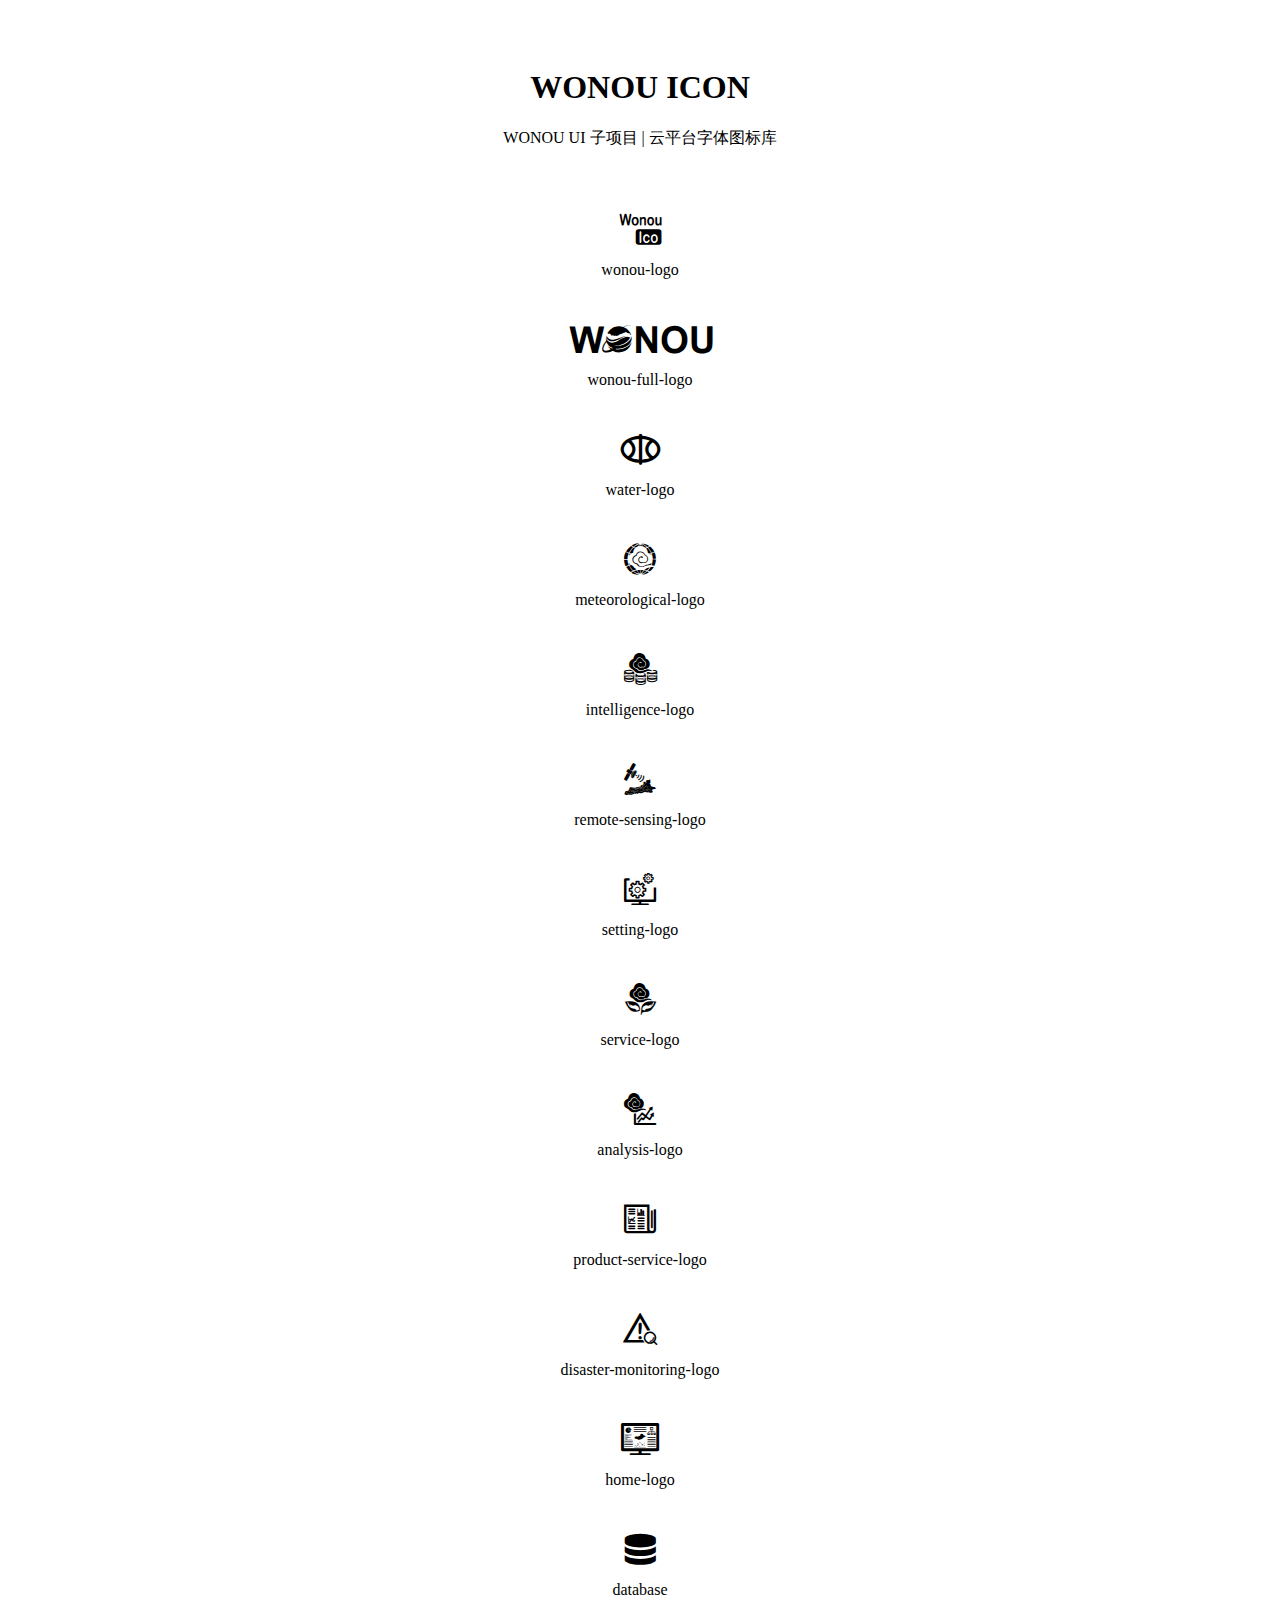
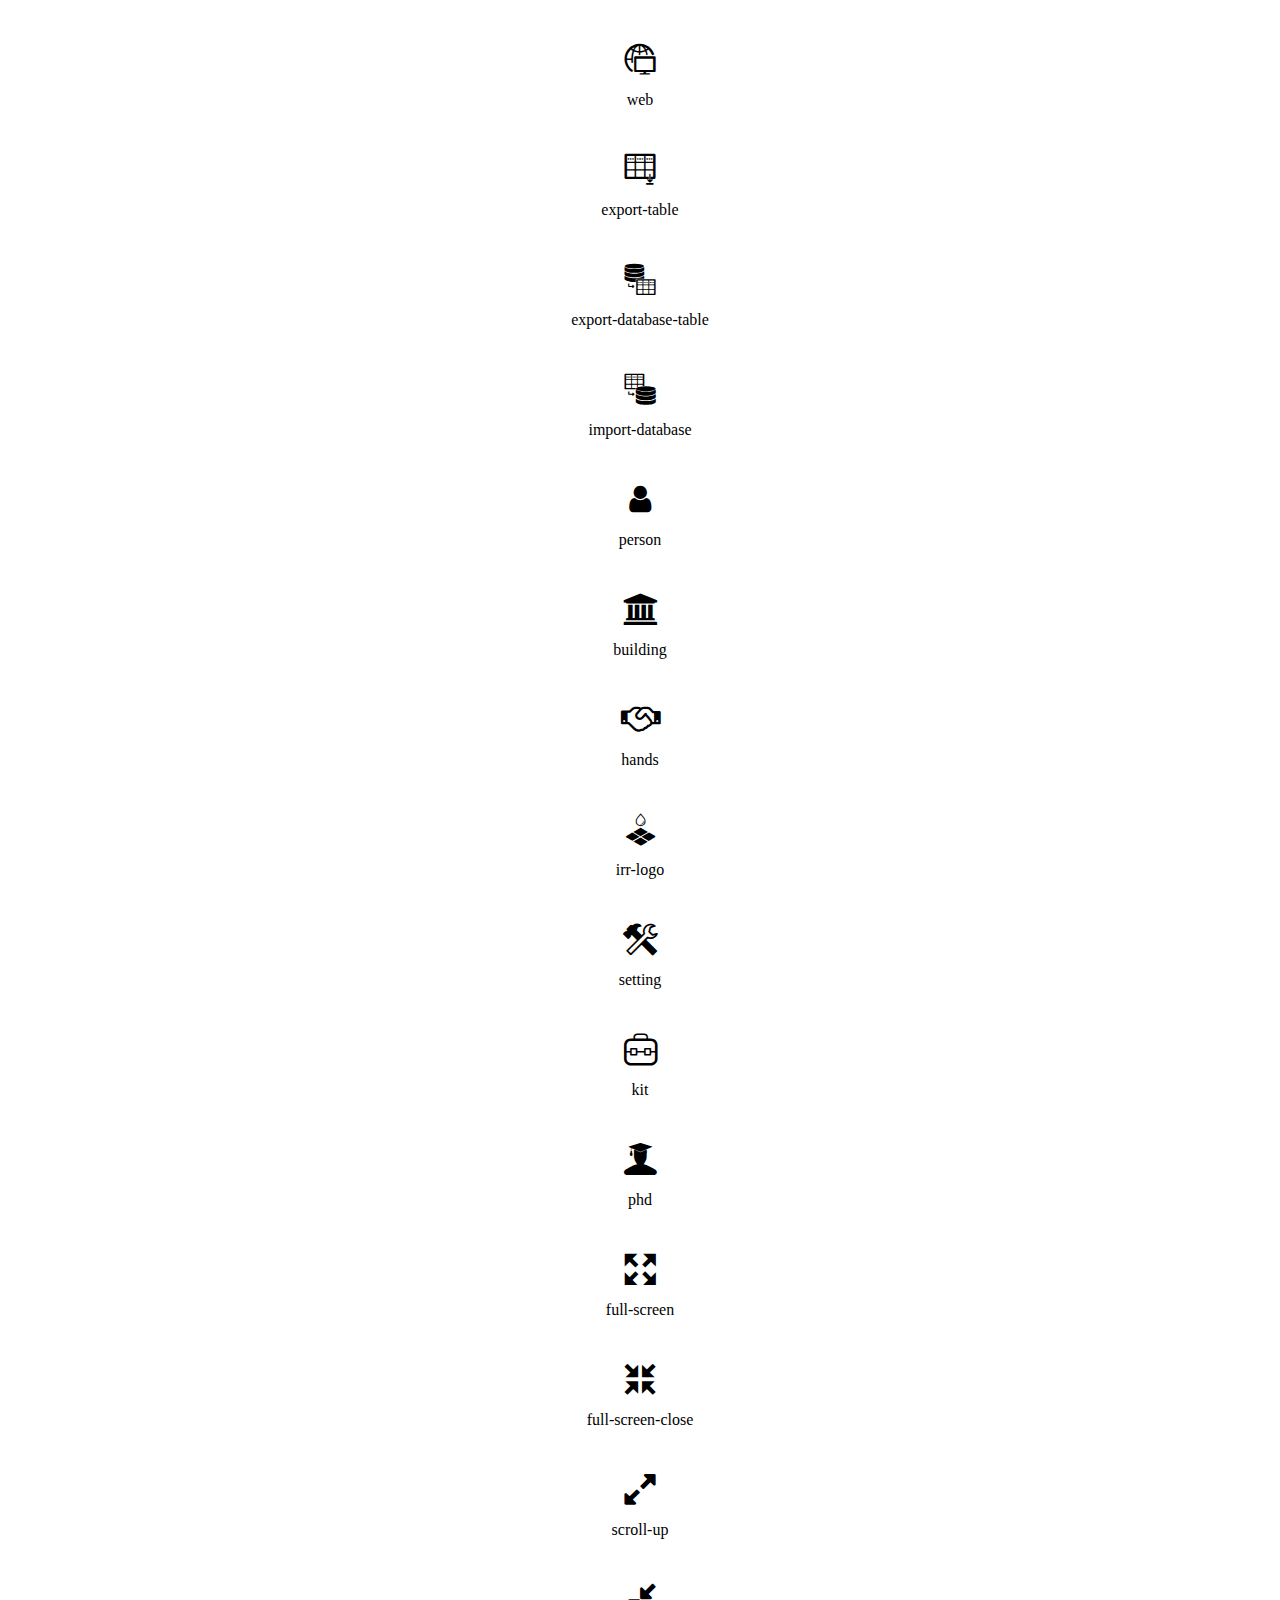
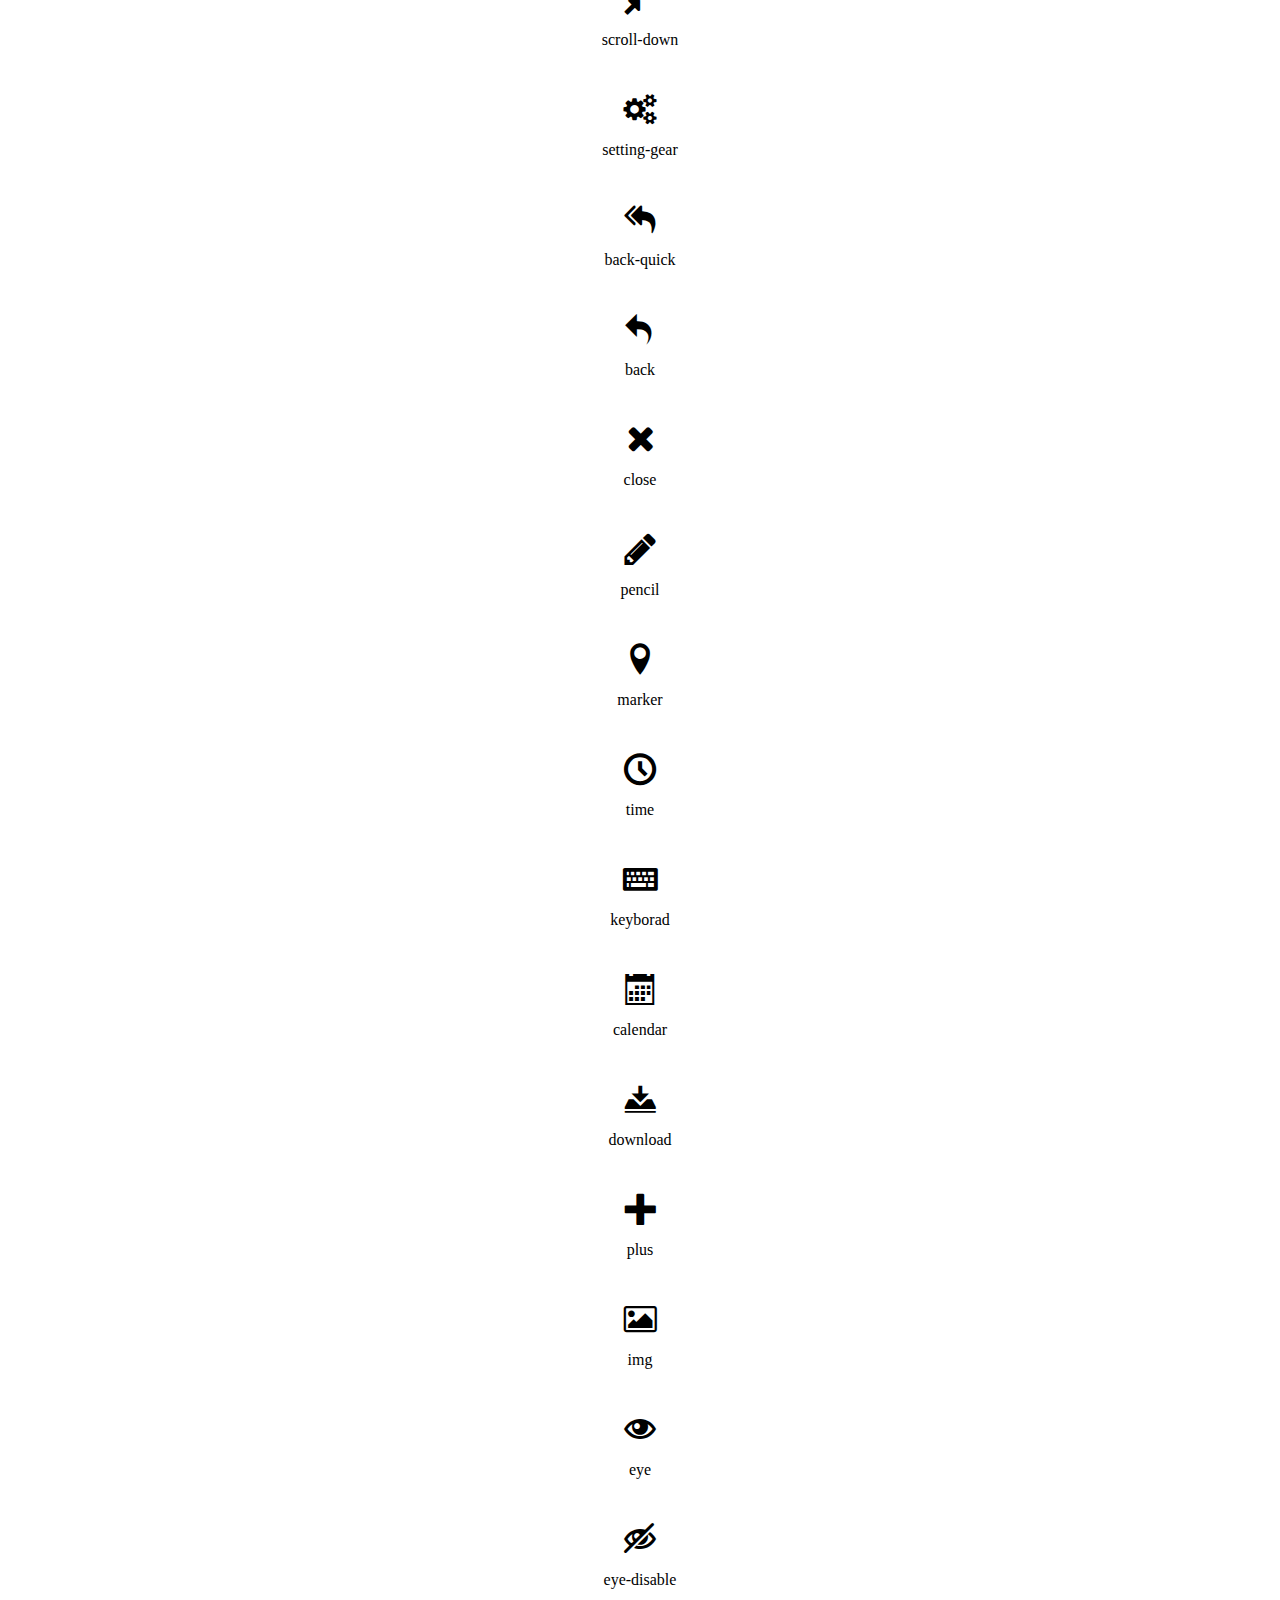
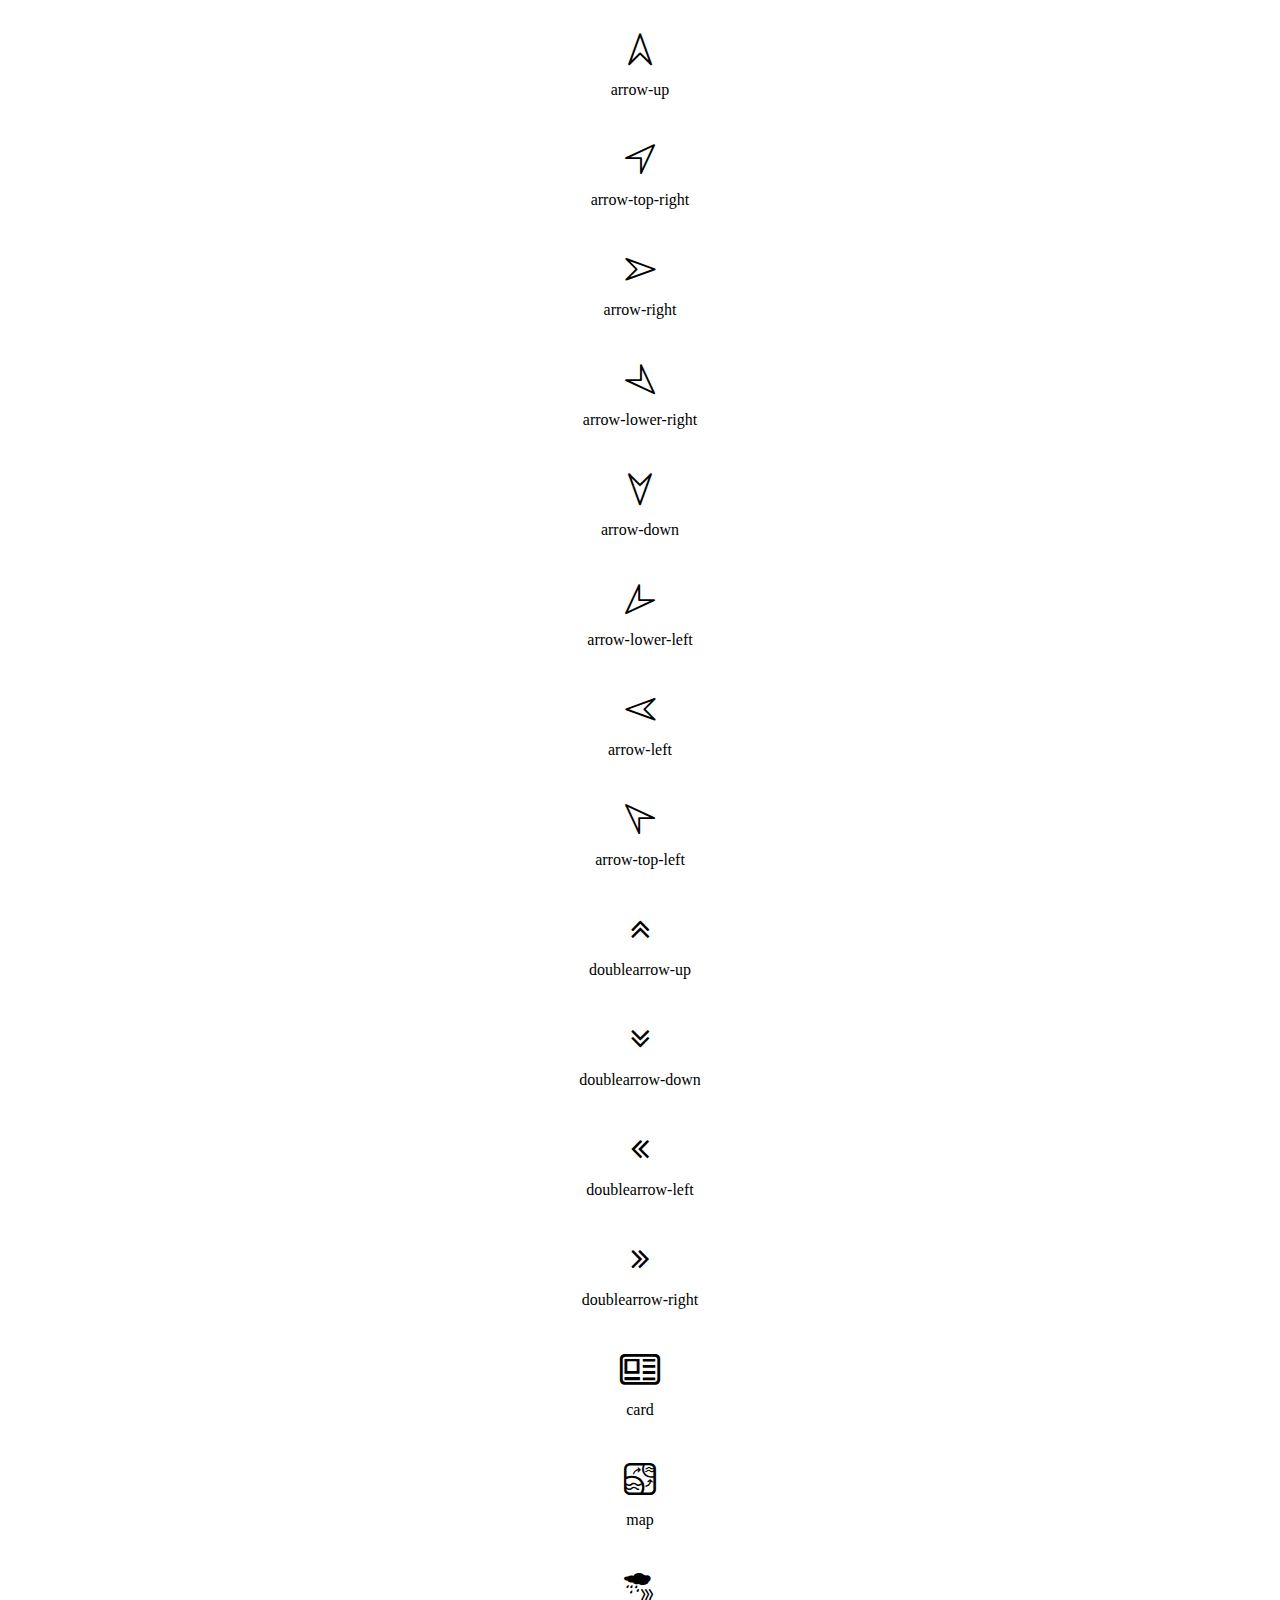
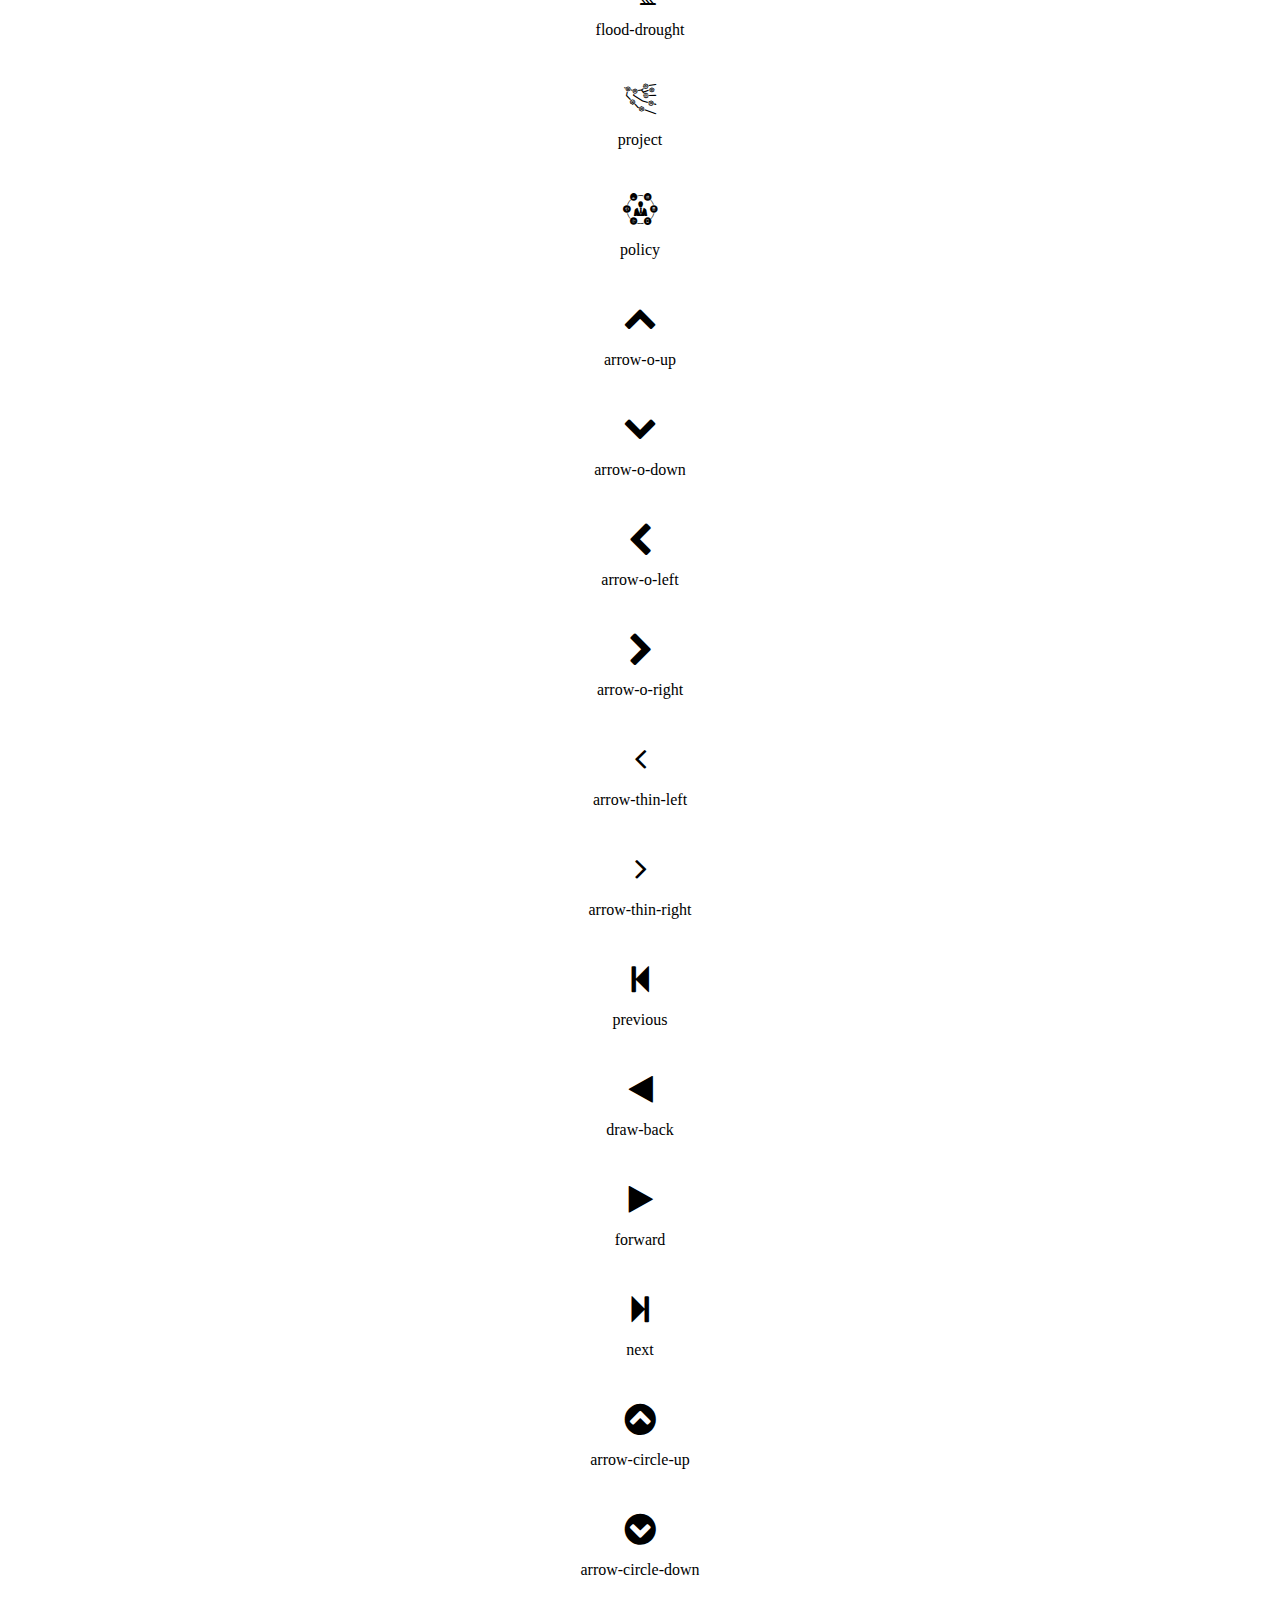
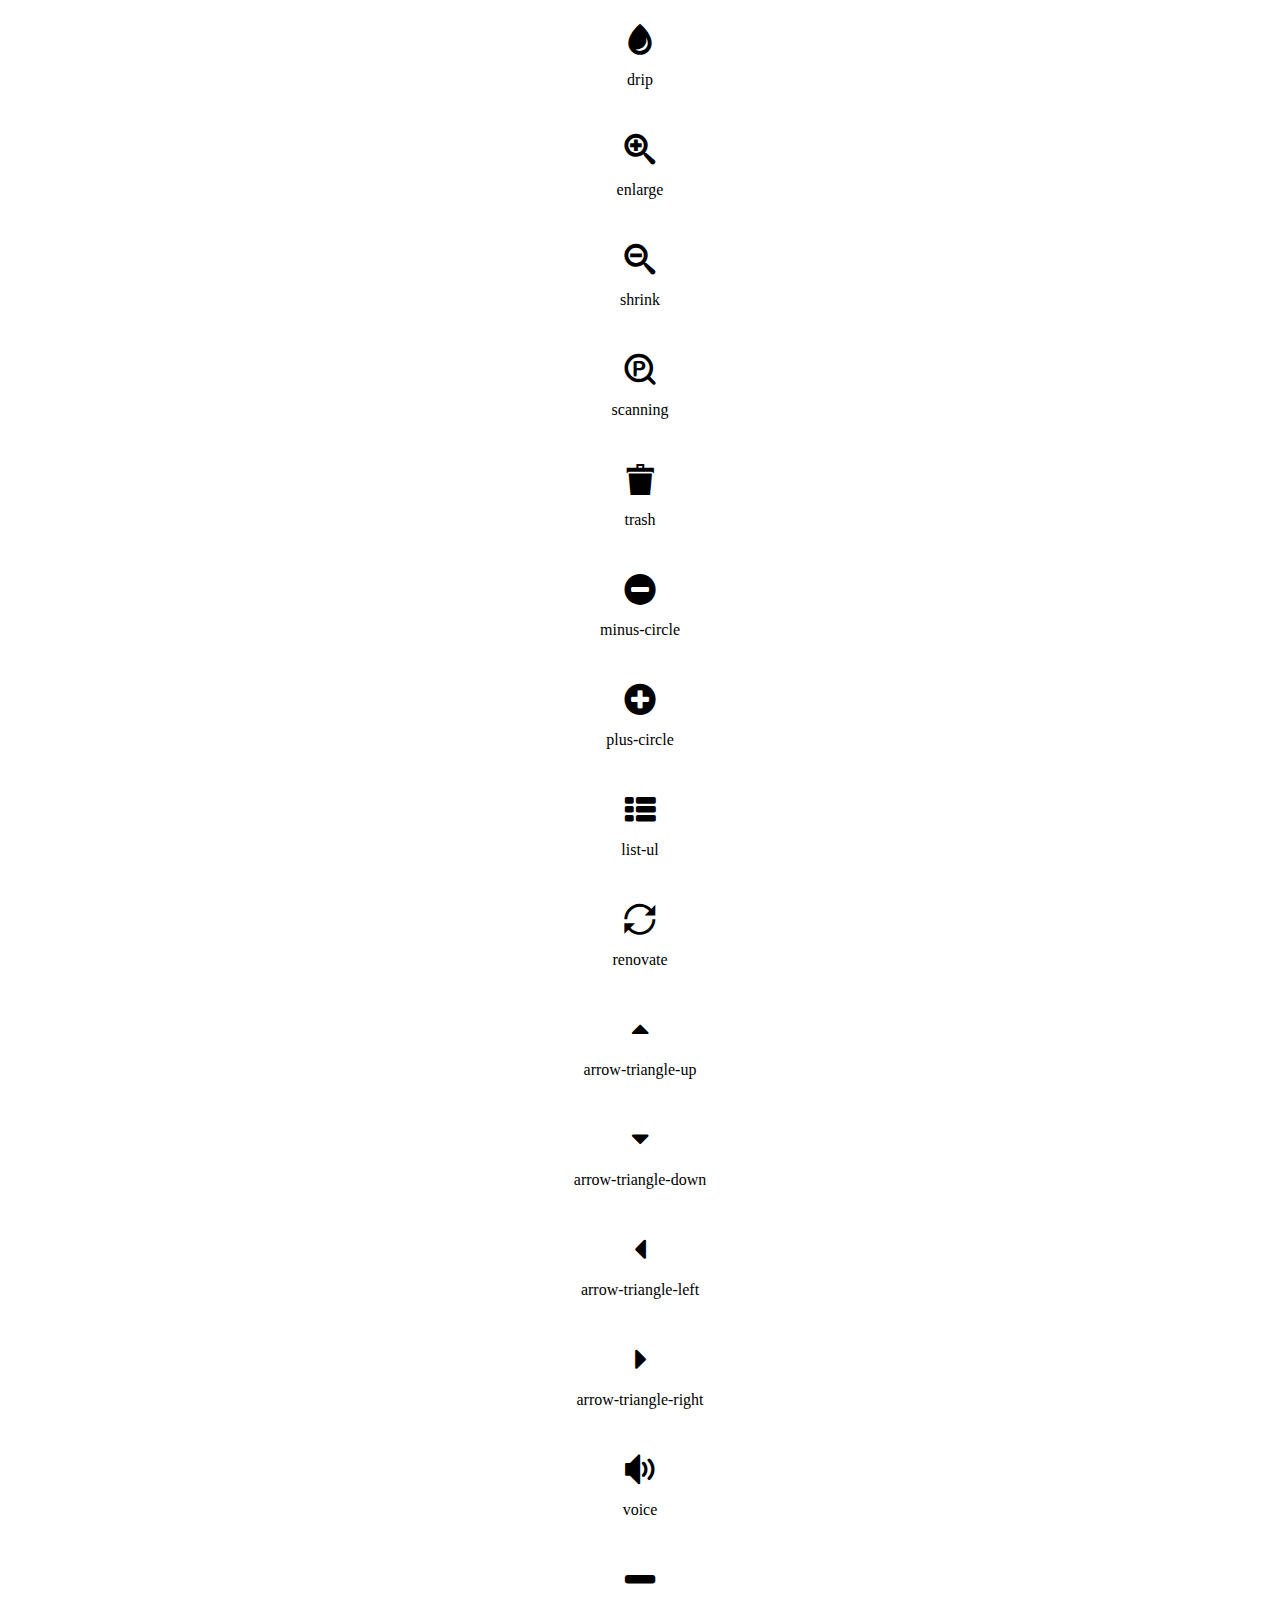
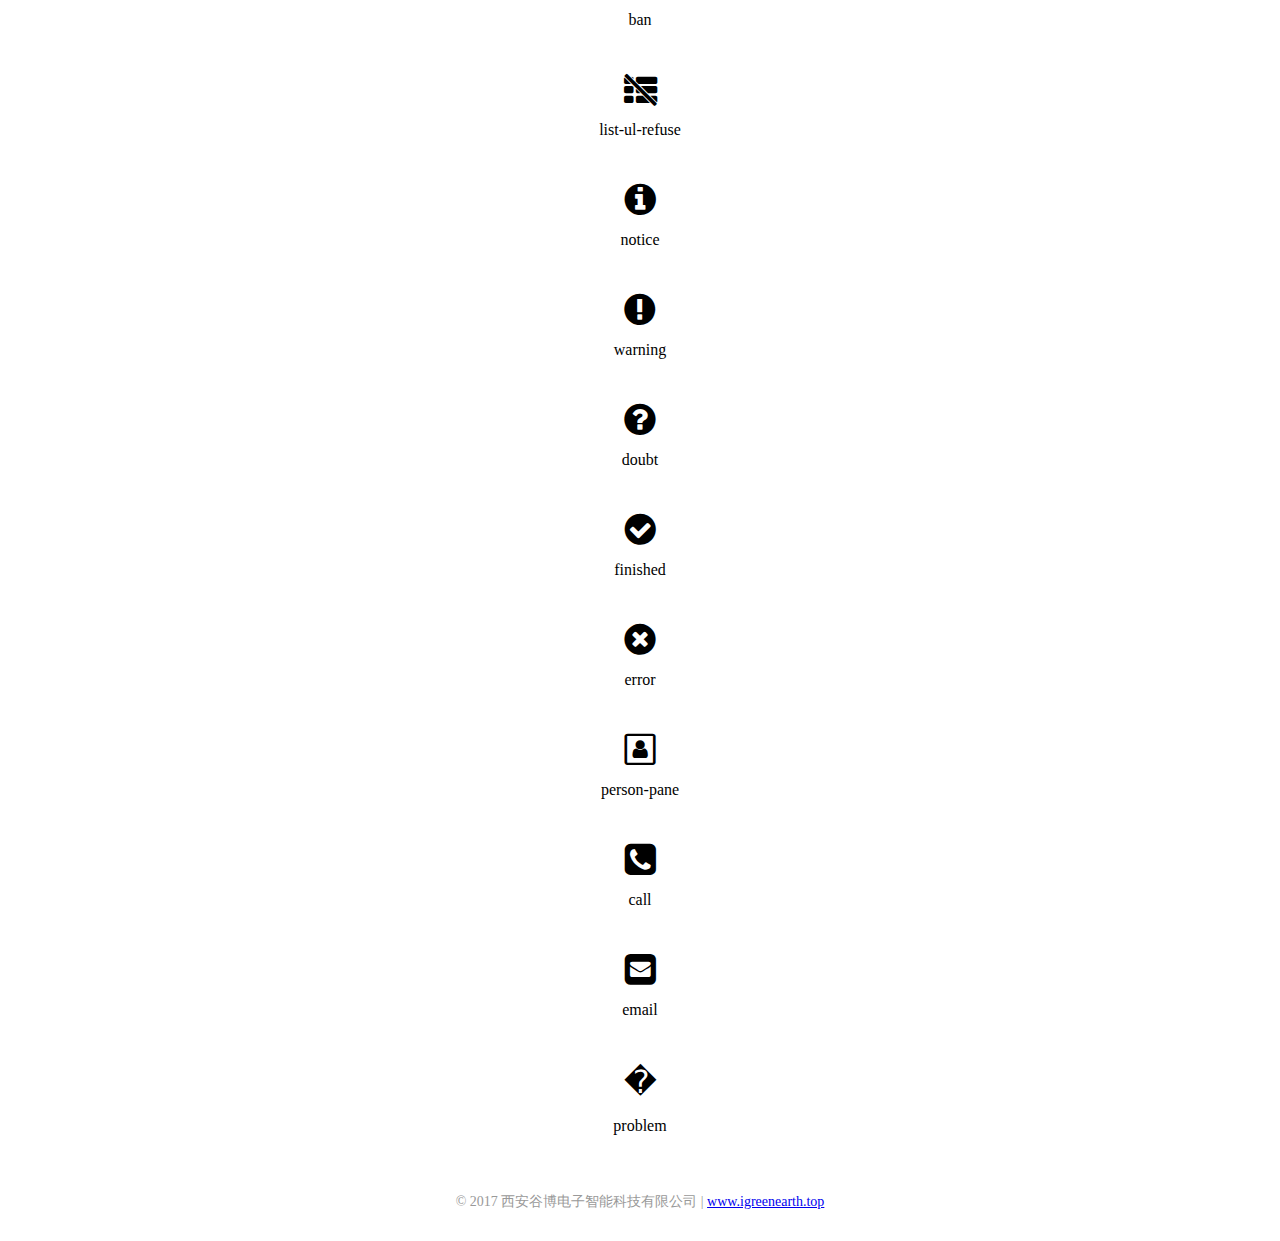
==== lib/wonou-icon/index.html @ 5cc4df47 "更新以奖代补位置，增加WONOU-ICON库" ====
<!DOCTYPE html><html><head><meta charset=utf-8><title>WONOU-ICON</title><link rel=stylesheet href=http://www.igreenearth.top/lib/wonouui/lasted/css/wonouui.css><style>.icon-container {
      text-align: center;
      padding-top: 1rem;
      padding-bottom: 0.75rem;
    }

    .icon-container:hover {
      color: white;
      background-color: #05a3e6;
    }

    .icon {
      font-size: 32px;
    }</style><link href=wonou-icon.css rel=stylesheet></head><body><div class=container><div class=card style="margin-top: 2rem"><div class="header bg-primary" style="padding: 1rem; margin-bottom: 1rem"><h1 style="text-align: center" class=bg-primary>WONOU ICON</h1><p style="text-align: center">WONOU UI 子项目 | 云平台字体图标库</p></div><div class=row style="padding: 0 10px"><div class=col-xs-4><div class=icon-container><span class="icon icon-wonou-logo"></span><p>wonou-logo</p></div></div><div class=col-xs-4><div class=icon-container><span class="icon icon-wonou-full-logo"></span><p>wonou-full-logo</p></div></div><div class=col-xs-4><div class=icon-container><span class="icon icon-water-logo"></span><p>water-logo</p></div></div><div class=col-xs-4><div class=icon-container><span class="icon icon-meteorological-logo"></span><p>meteorological-logo</p></div></div><div class=col-xs-4><div class=icon-container><span class="icon icon-intelligence-logo"></span><p>intelligence-logo</p></div></div><div class=col-xs-4><div class=icon-container><span class="icon icon-remote-sensing-logo"></span><p>remote-sensing-logo</p></div></div><div class=col-xs-4><div class=icon-container><span class="icon icon-setting-logo"></span><p>setting-logo</p></div></div><div class=col-xs-4><div class=icon-container><span class="icon icon-service-logo"></span><p>service-logo</p></div></div><div class=col-xs-4><div class=icon-container><span class="icon icon-analysis-logo"></span><p>analysis-logo</p></div></div><div class=col-xs-4><div class=icon-container><span class="icon icon-product-service-logo"></span><p>product-service-logo</p></div></div><div class=col-xs-4><div class=icon-container><span class="icon icon-disaster-monitoring-logo"></span><p>disaster-monitoring-logo</p></div></div><div class=col-xs-4><div class=icon-container><span class="icon icon-home-logo"></span><p>home-logo</p></div></div><div class=col-xs-4><div class=icon-container><span class="icon icon-database"></span><p>database</p></div></div><div class=col-xs-4><div class=icon-container><span class="icon icon-web"></span><p>web</p></div></div><div class=col-xs-4><div class=icon-container><span class="icon icon-export-table"></span><p>export-table</p></div></div><div class=col-xs-4><div class=icon-container><span class="icon icon-export-database-table"></span><p>export-database-table</p></div></div><div class=col-xs-4><div class=icon-container><span class="icon icon-import-database"></span><p>import-database</p></div></div><div class=col-xs-4><div class=icon-container><span class="icon icon-person"></span><p>person</p></div></div><div class=col-xs-4><div class=icon-container><span class="icon icon-building"></span><p>building</p></div></div><div class=col-xs-4><div class=icon-container><span class="icon icon-hands"></span><p>hands</p></div></div><div class=col-xs-4><div class=icon-container><span class="icon icon-irr-logo"></span><p>irr-logo</p></div></div><div class=col-xs-4><div class=icon-container><span class="icon icon-setting"></span><p>setting</p></div></div><div class=col-xs-4><div class=icon-container><span class="icon icon-kit"></span><p>kit</p></div></div><div class=col-xs-4><div class=icon-container><span class="icon icon-phd"></span><p>phd</p></div></div><div class=col-xs-4><div class=icon-container><span class="icon icon-full-screen"></span><p>full-screen</p></div></div><div class=col-xs-4><div class=icon-container><span class="icon icon-full-screen-close"></span><p>full-screen-close</p></div></div><div class=col-xs-4><div class=icon-container><span class="icon icon-scroll-up"></span><p>scroll-up</p></div></div><div class=col-xs-4><div class=icon-container><span class="icon icon-scroll-down"></span><p>scroll-down</p></div></div><div class=col-xs-4><div class=icon-container><span class="icon icon-setting-gear"></span><p>setting-gear</p></div></div><div class=col-xs-4><div class=icon-container><span class="icon icon-back-quick"></span><p>back-quick</p></div></div><div class=col-xs-4><div class=icon-container><span class="icon icon-back"></span><p>back</p></div></div><div class=col-xs-4><div class=icon-container><span class="icon icon-close"></span><p>close</p></div></div><div class=col-xs-4><div class=icon-container><span class="icon icon-pencil"></span><p>pencil</p></div></div><div class=col-xs-4><div class=icon-container><span class="icon icon-marker"></span><p>marker</p></div></div><div class=col-xs-4><div class=icon-container><span class="icon icon-time"></span><p>time</p></div></div><div class=col-xs-4><div class=icon-container><span class="icon icon-keyborad"></span><p>keyborad</p></div></div><div class=col-xs-4><div class=icon-container><span class="icon icon-calendar"></span><p>calendar</p></div></div><div class=col-xs-4><div class=icon-container><span class="icon icon-download"></span><p>download</p></div></div><div class=col-xs-4><div class=icon-container><span class="icon icon-plus"></span><p>plus</p></div></div><div class=col-xs-4><div class=icon-container><span class="icon icon-img"></span><p>img</p></div></div><div class=col-xs-4><div class=icon-container><span class="icon icon-eye"></span><p>eye</p></div></div><div class=col-xs-4><div class=icon-container><span class="icon icon-eye-disable"></span><p>eye-disable</p></div></div><div class=col-xs-4><div class=icon-container><span class="icon icon-arrow-up"></span><p>arrow-up</p></div></div><div class=col-xs-4><div class=icon-container><span class="icon icon-arrow-top-right"></span><p>arrow-top-right</p></div></div><div class=col-xs-4><div class=icon-container><span class="icon icon-arrow-right"></span><p>arrow-right</p></div></div><div class=col-xs-4><div class=icon-container><span class="icon icon-arrow-lower-right"></span><p>arrow-lower-right</p></div></div><div class=col-xs-4><div class=icon-container><span class="icon icon-arrow-down"></span><p>arrow-down</p></div></div><div class=col-xs-4><div class=icon-container><span class="icon icon-arrow-lower-left"></span><p>arrow-lower-left</p></div></div><div class=col-xs-4><div class=icon-container><span class="icon icon-arrow-left"></span><p>arrow-left</p></div></div><div class=col-xs-4><div class=icon-container><span class="icon icon-arrow-top-left"></span><p>arrow-top-left</p></div></div><div class=col-xs-4><div class=icon-container><span class="icon icon-doublearrow-up"></span><p>doublearrow-up</p></div></div><div class=col-xs-4><div class=icon-container><span class="icon icon-doublearrow-down"></span><p>doublearrow-down</p></div></div><div class=col-xs-4><div class=icon-container><span class="icon icon-doublearrow-left"></span><p>doublearrow-left</p></div></div><div class=col-xs-4><div class=icon-container><span class="icon icon-doublearrow-right"></span><p>doublearrow-right</p></div></div><div class=col-xs-4><div class=icon-container><span class="icon icon-card"></span><p>card</p></div></div><div class=col-xs-4><div class=icon-container><span class="icon icon-map"></span><p>map</p></div></div><div class=col-xs-4><div class=icon-container><span class="icon icon-flood-drought"></span><p>flood-drought</p></div></div><div class=col-xs-4><div class=icon-container><span class="icon icon-project"></span><p>project</p></div></div><div class=col-xs-4><div class=icon-container><span class="icon icon-policy"></span><p>policy</p></div></div><div class=col-xs-4><div class=icon-container><span class="icon icon-arrow-o-up"></span><p>arrow-o-up</p></div></div><div class=col-xs-4><div class=icon-container><span class="icon icon-arrow-o-down"></span><p>arrow-o-down</p></div></div><div class=col-xs-4><div class=icon-container><span class="icon icon-arrow-o-left"></span><p>arrow-o-left</p></div></div><div class=col-xs-4><div class=icon-container><span class="icon icon-arrow-o-right"></span><p>arrow-o-right</p></div></div><div class=col-xs-4><div class=icon-container><span class="icon icon-arrow-thin-left"></span><p>arrow-thin-left</p></div></div><div class=col-xs-4><div class=icon-container><span class="icon icon-arrow-thin-right"></span><p>arrow-thin-right</p></div></div><div class=col-xs-4><div class=icon-container><span class="icon icon-previous"></span><p>previous</p></div></div><div class=col-xs-4><div class=icon-container><span class="icon icon-draw-back"></span><p>draw-back</p></div></div><div class=col-xs-4><div class=icon-container><span class="icon icon-forward"></span><p>forward</p></div></div><div class=col-xs-4><div class=icon-container><span class="icon icon-next"></span><p>next</p></div></div><div class=col-xs-4><div class=icon-container><span class="icon icon-arrow-circle-up"></span><p>arrow-circle-up</p></div></div><div class=col-xs-4><div class=icon-container><span class="icon icon-arrow-circle-down"></span><p>arrow-circle-down</p></div></div><div class=col-xs-4><div class=icon-container><span class="icon icon-drip"></span><p>drip</p></div></div><div class=col-xs-4><div class=icon-container><span class="icon icon-enlarge"></span><p>enlarge</p></div></div><div class=col-xs-4><div class=icon-container><span class="icon icon-shrink"></span><p>shrink</p></div></div><div class=col-xs-4><div class=icon-container><span class="icon icon-scanning"></span><p>scanning</p></div></div><div class=col-xs-4><div class=icon-container><span class="icon icon-trash"></span><p>trash</p></div></div><div class=col-xs-4><div class=icon-container><span class="icon icon-minus-circle"></span><p>minus-circle</p></div></div><div class=col-xs-4><div class=icon-container><span class="icon icon-plus-circle"></span><p>plus-circle</p></div></div><div class=col-xs-4><div class=icon-container><span class="icon icon-list-ul"></span><p>list-ul</p></div></div><div class=col-xs-4><div class=icon-container><span class="icon icon-renovate"></span><p>renovate</p></div></div><div class=col-xs-4><div class=icon-container><span class="icon icon-arrow-triangle-up"></span><p>arrow-triangle-up</p></div></div><div class=col-xs-4><div class=icon-container><span class="icon icon-arrow-triangle-down"></span><p>arrow-triangle-down</p></div></div><div class=col-xs-4><div class=icon-container><span class="icon icon-arrow-triangle-left"></span><p>arrow-triangle-left</p></div></div><div class=col-xs-4><div class=icon-container><span class="icon icon-arrow-triangle-right"></span><p>arrow-triangle-right</p></div></div><div class=col-xs-4><div class=icon-container><span class="icon icon-voice"></span><p>voice</p></div></div><div class=col-xs-4><div class=icon-container><span class="icon icon-ban"></span><p>ban</p></div></div><div class=col-xs-4><div class=icon-container><span class="icon icon-list-ul-refuse"></span><p>list-ul-refuse</p></div></div><div class=col-xs-4><div class=icon-container><span class="icon icon-notice"></span><p>notice</p></div></div><div class=col-xs-4><div class=icon-container><span class="icon icon-warning"></span><p>warning</p></div></div><div class=col-xs-4><div class=icon-container><span class="icon icon-doubt"></span><p>doubt</p></div></div><div class=col-xs-4><div class=icon-container><span class="icon icon-finished"></span><p>finished</p></div></div><div class=col-xs-4><div class=icon-container><span class="icon icon-error"></span><p>error</p></div></div><div class=col-xs-4><div class=icon-container><span class="icon icon-person-pane"></span><p>person-pane</p></div></div><div class=col-xs-4><div class=icon-container><span class="icon icon-call"></span><p>call</p></div></div><div class=col-xs-4><div class=icon-container><span class="icon icon-email"></span><p>email</p></div></div><div class=col-xs-4><div class=icon-container><span class="icon icon-problem"></span><p>problem</p></div></div></div><p style="text-align: center; color: #999; font-size: 14px; padding: 1rem">&copy; 2017 西安谷博电子智能科技有限公司 | <a href=http://www.igreenearth.top>www.igreenearth.top</a></p></div></div><script type=text/javascript src=app.js></script></body></html>
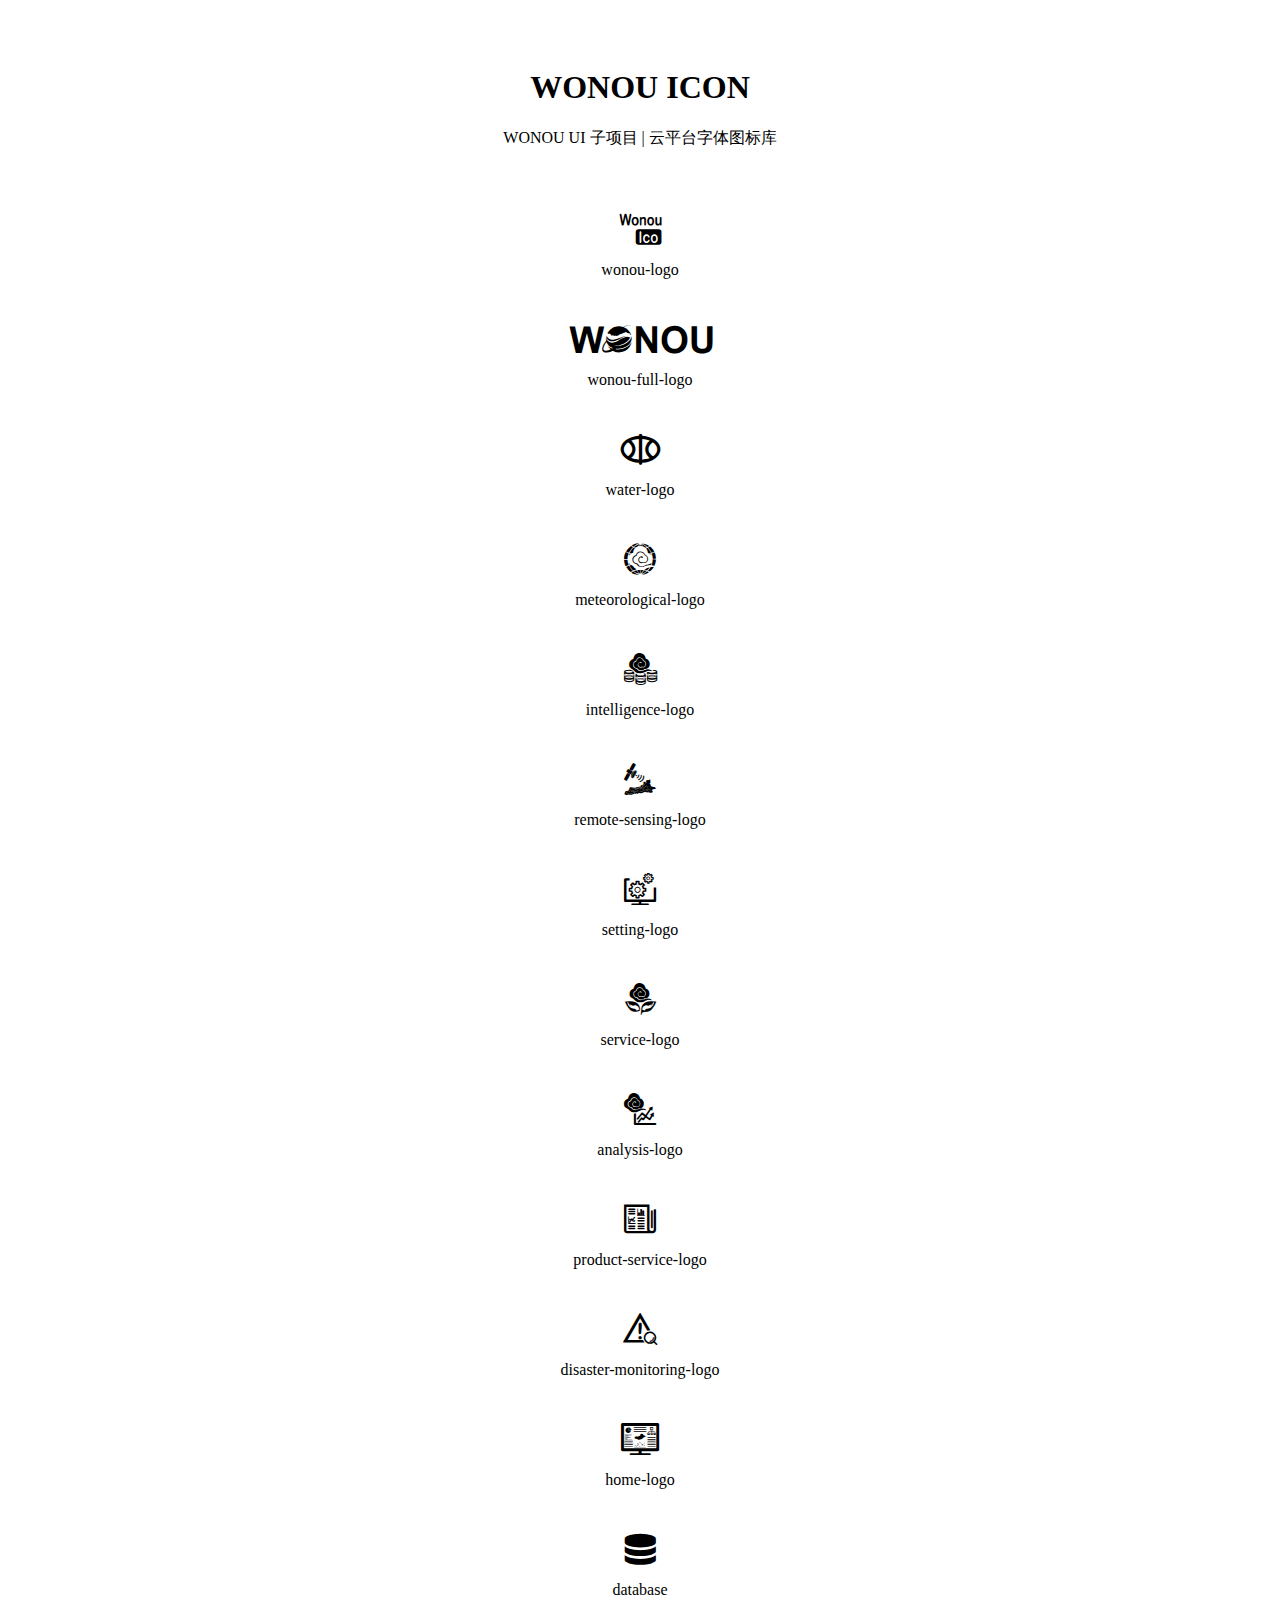
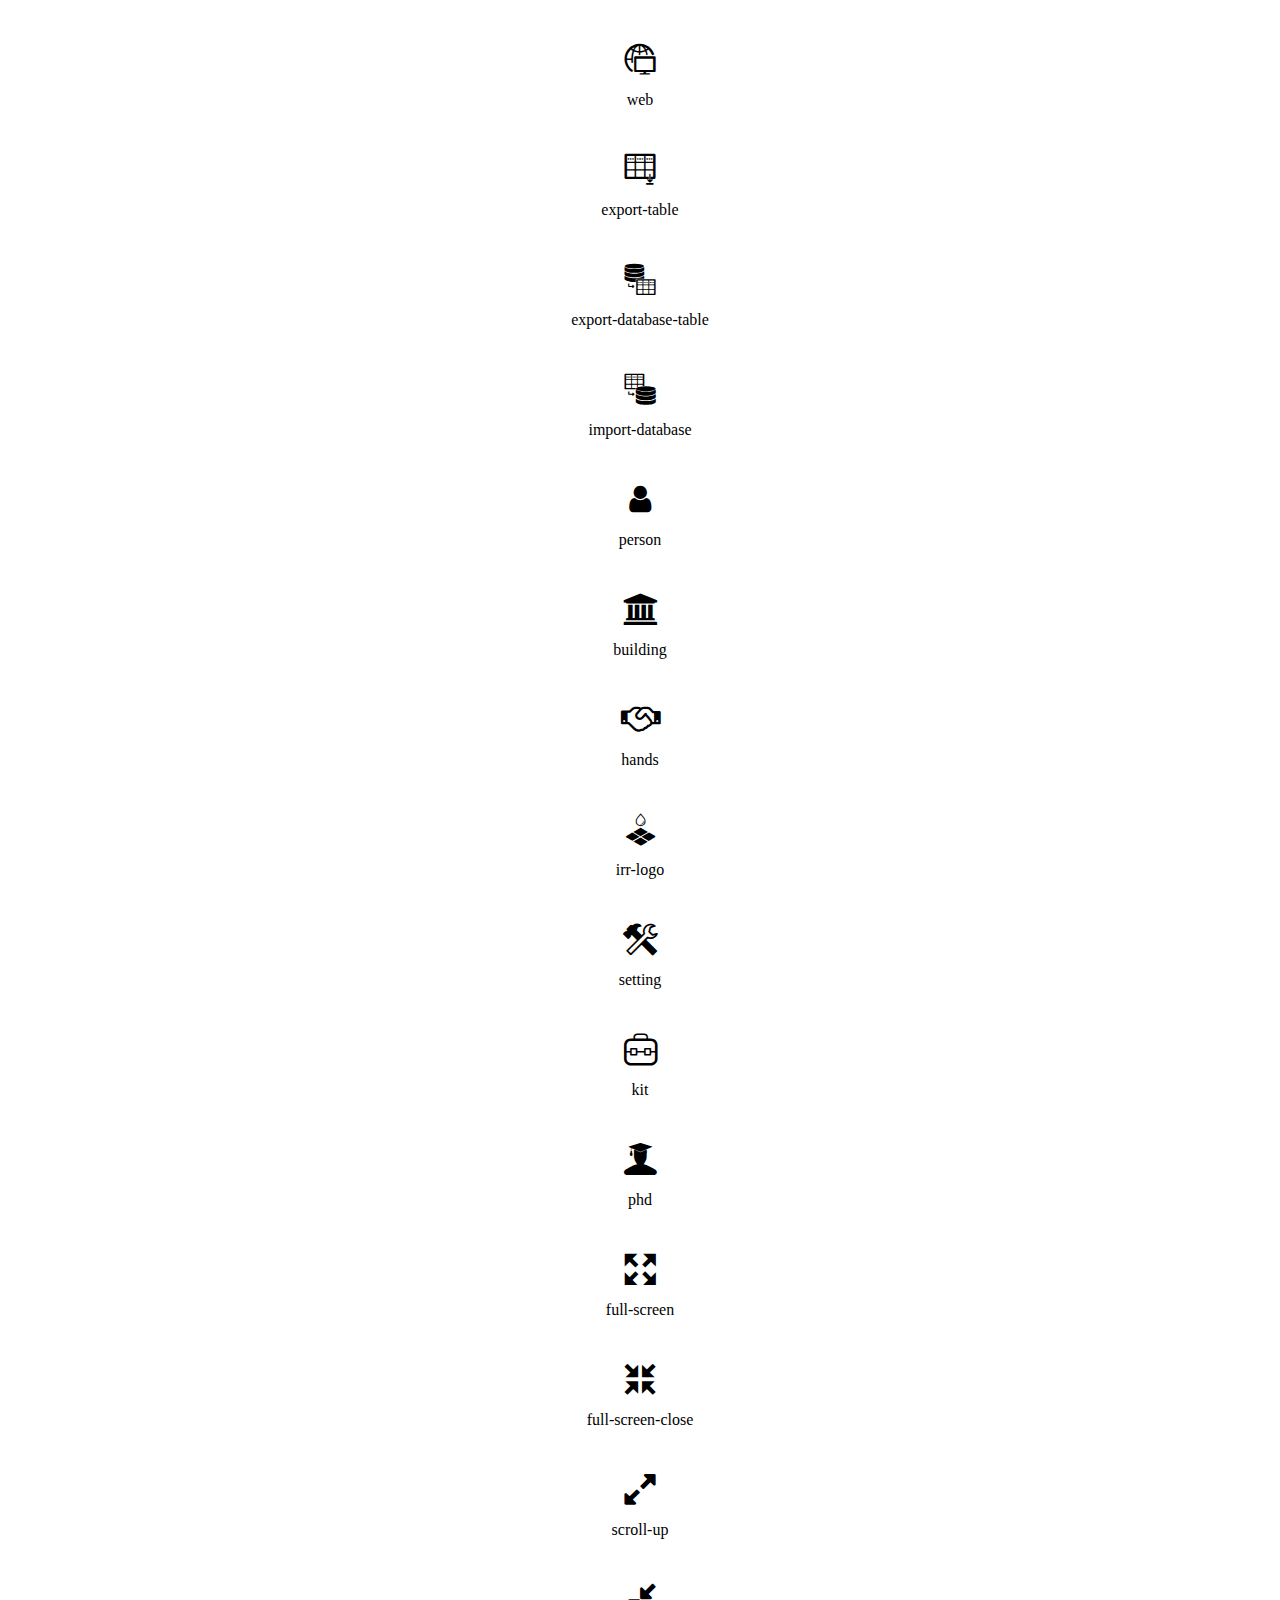
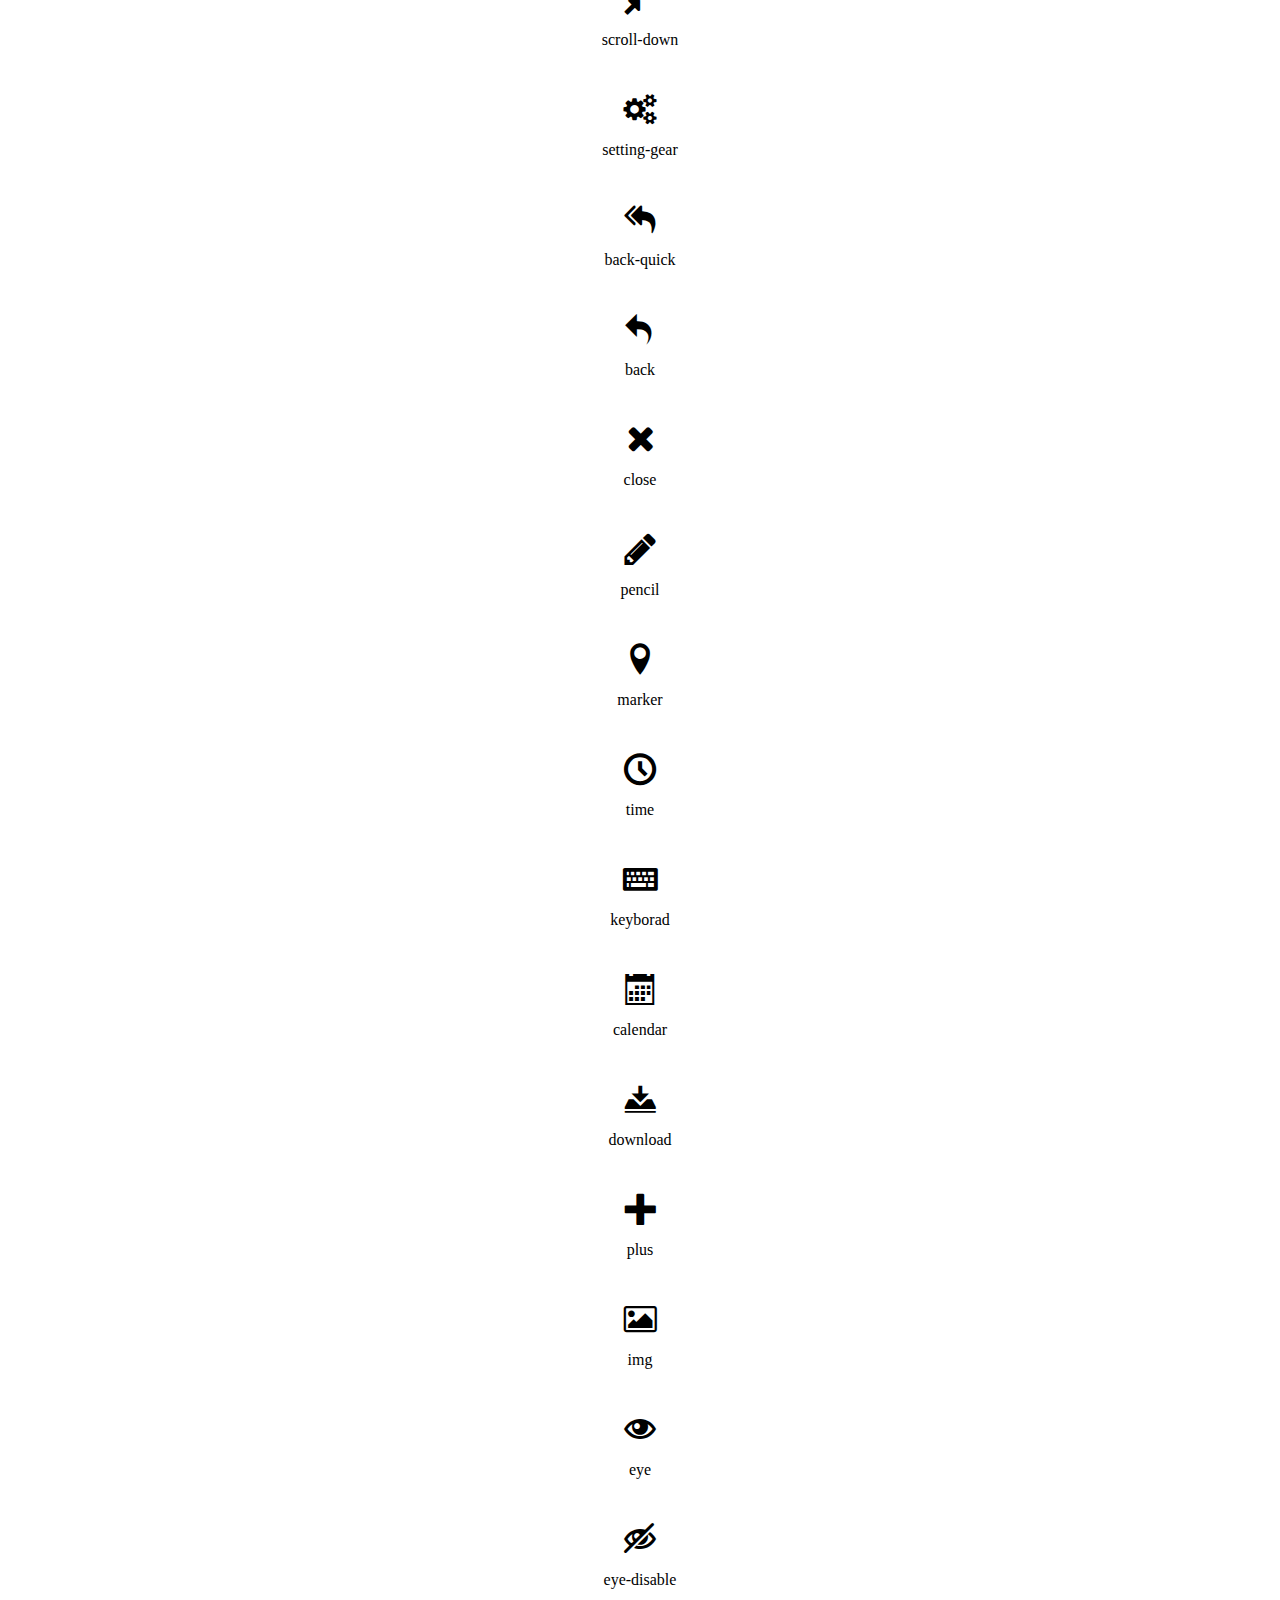
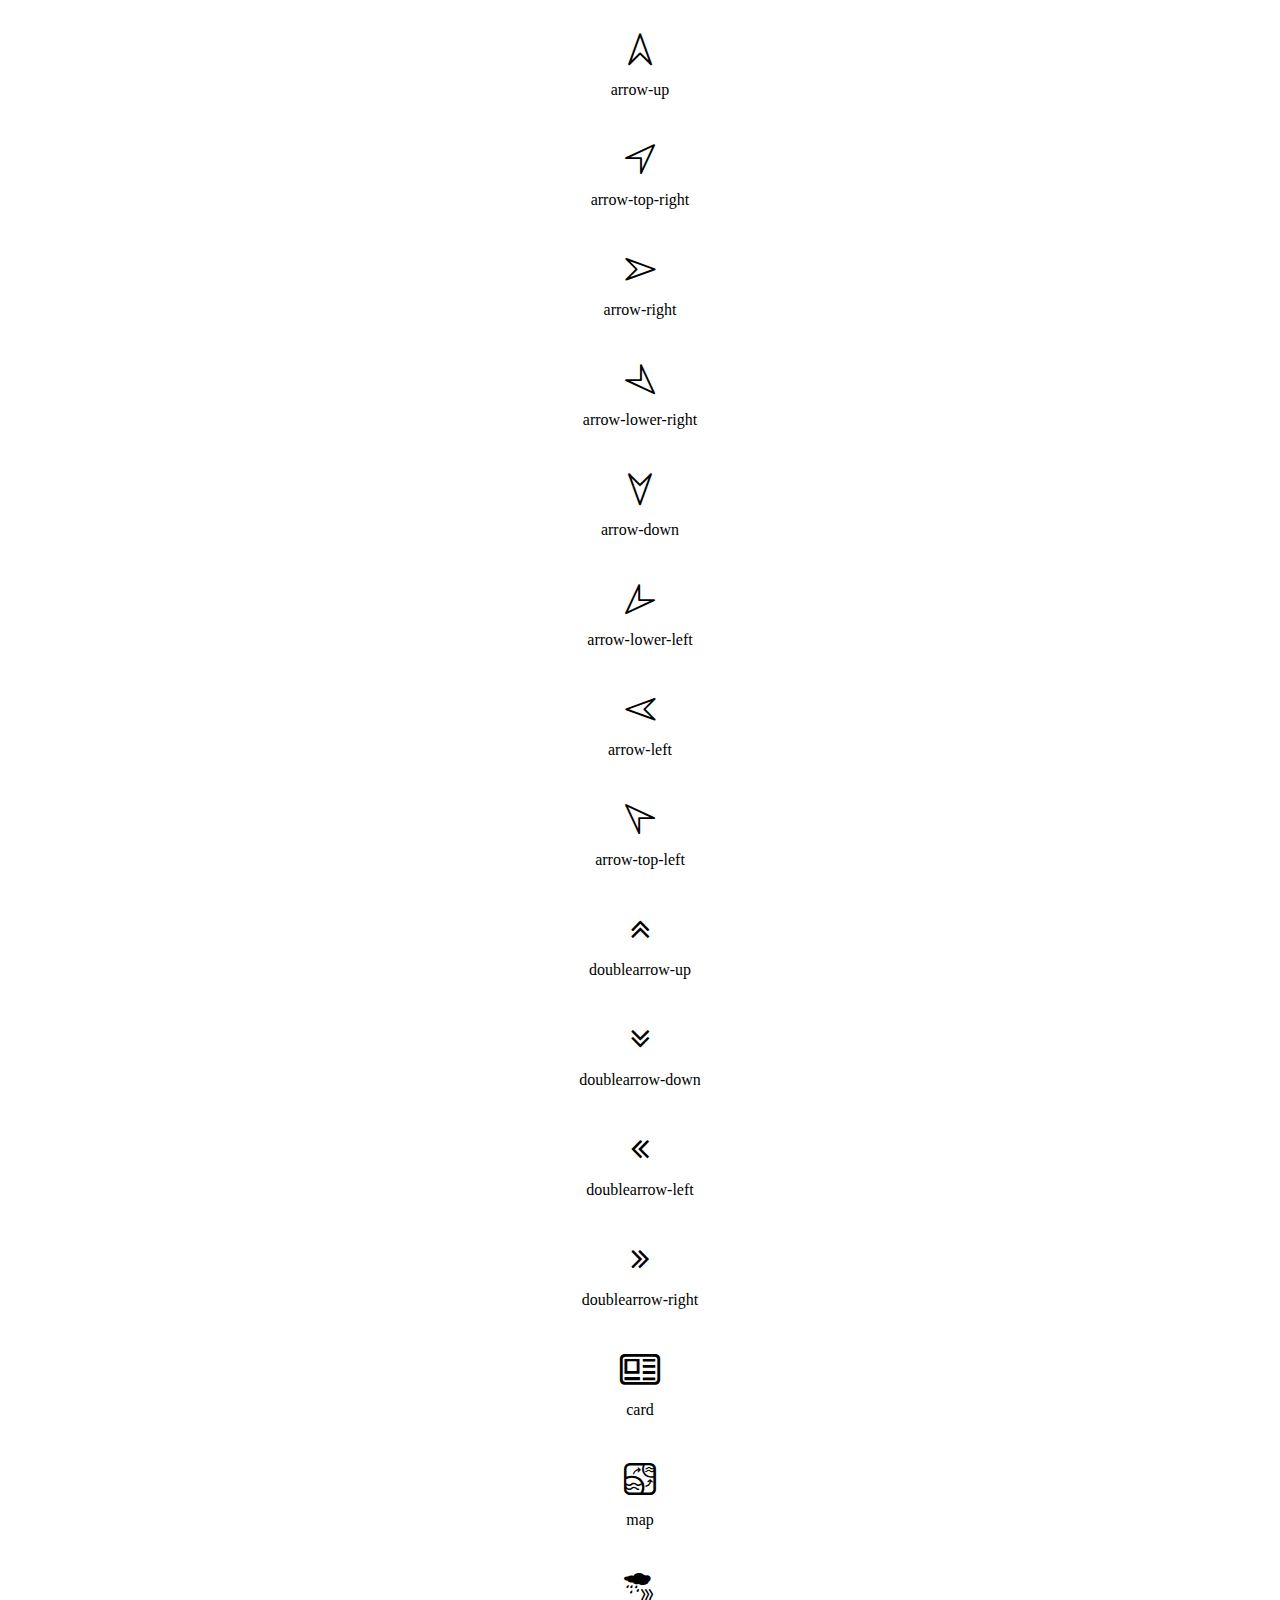
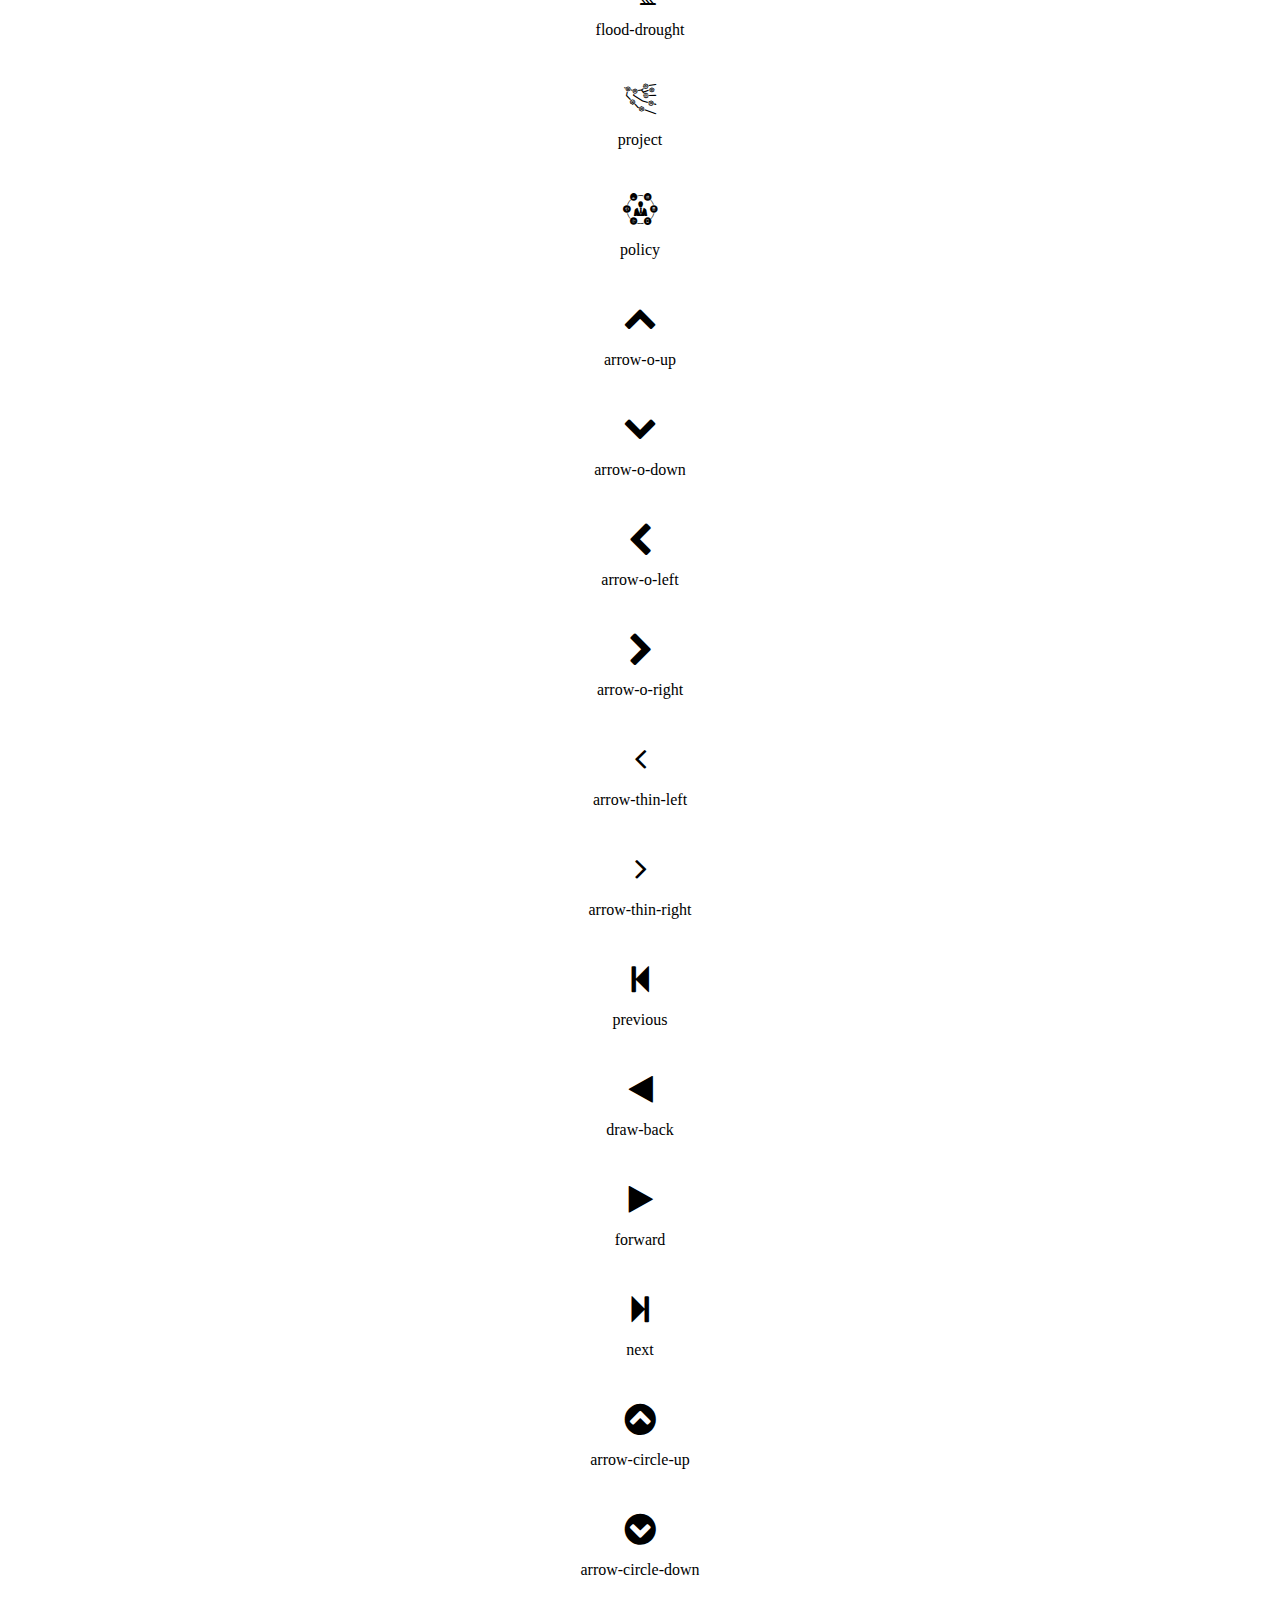
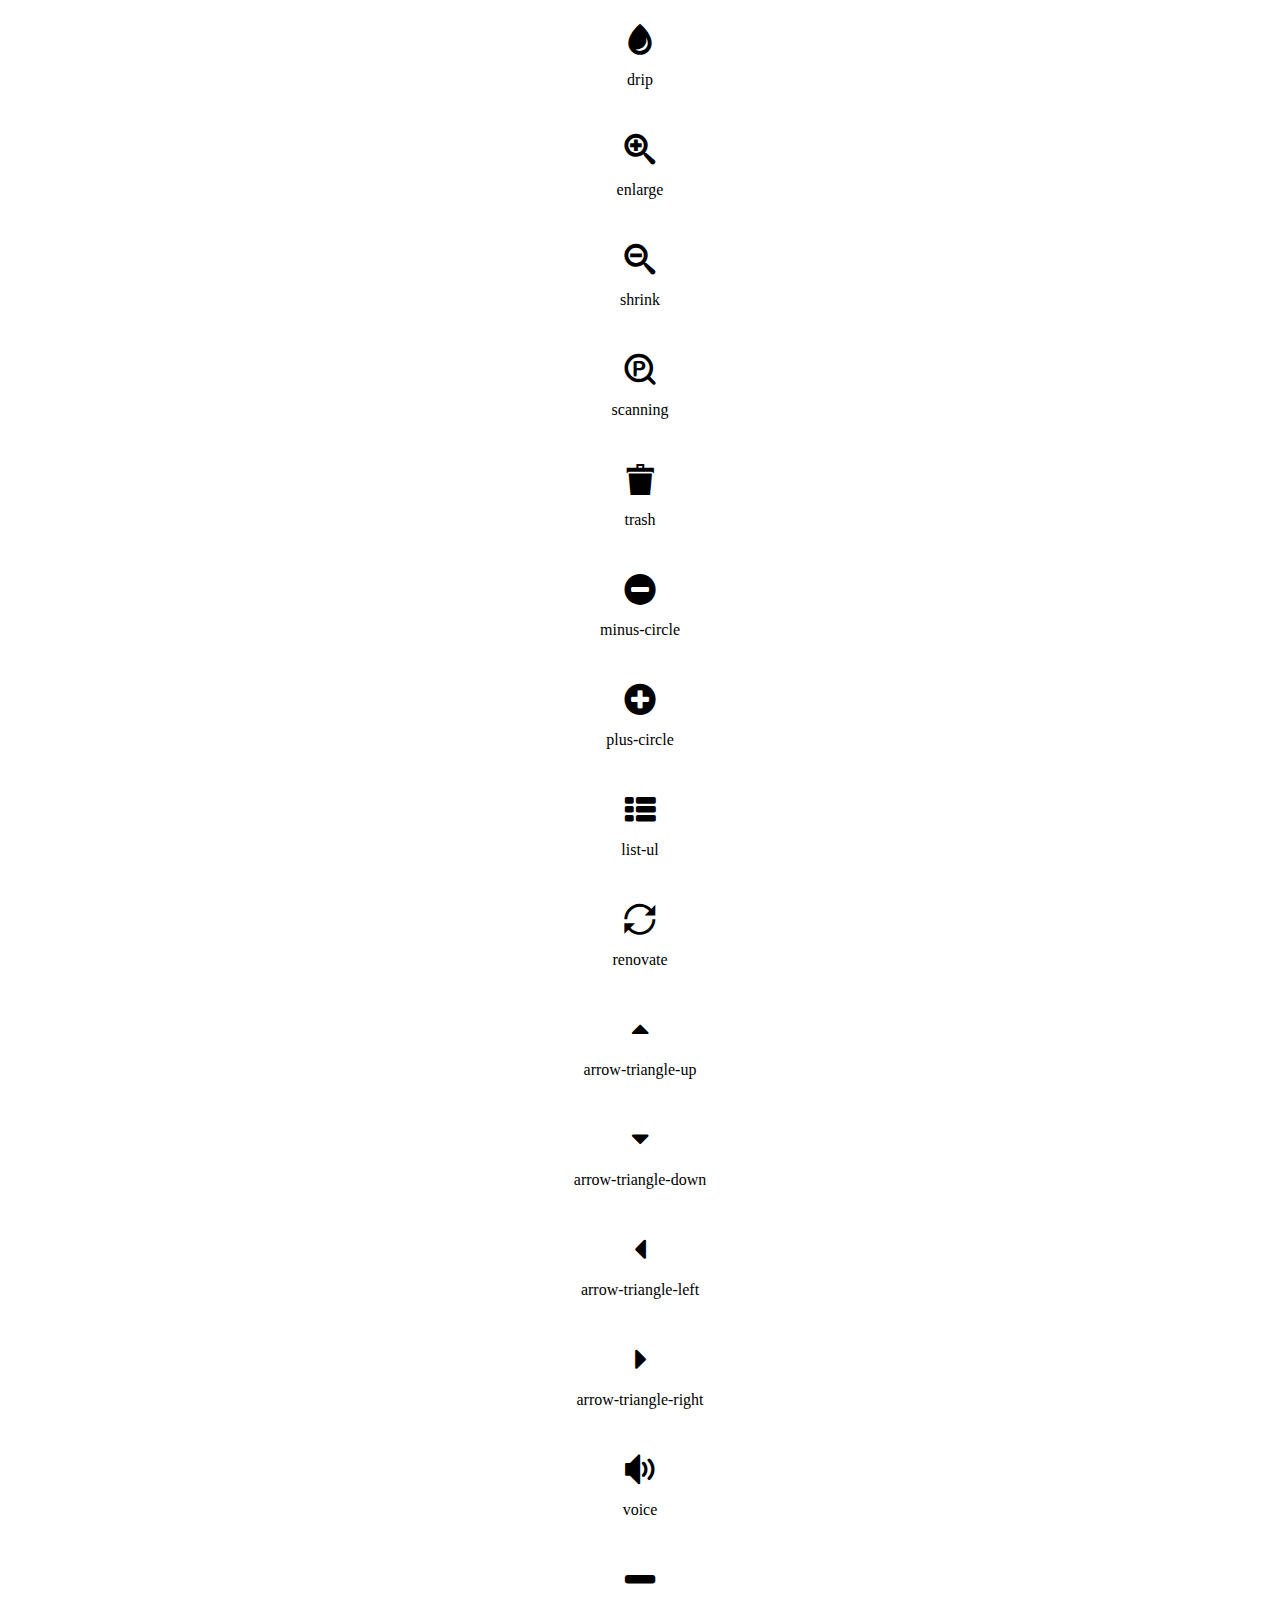
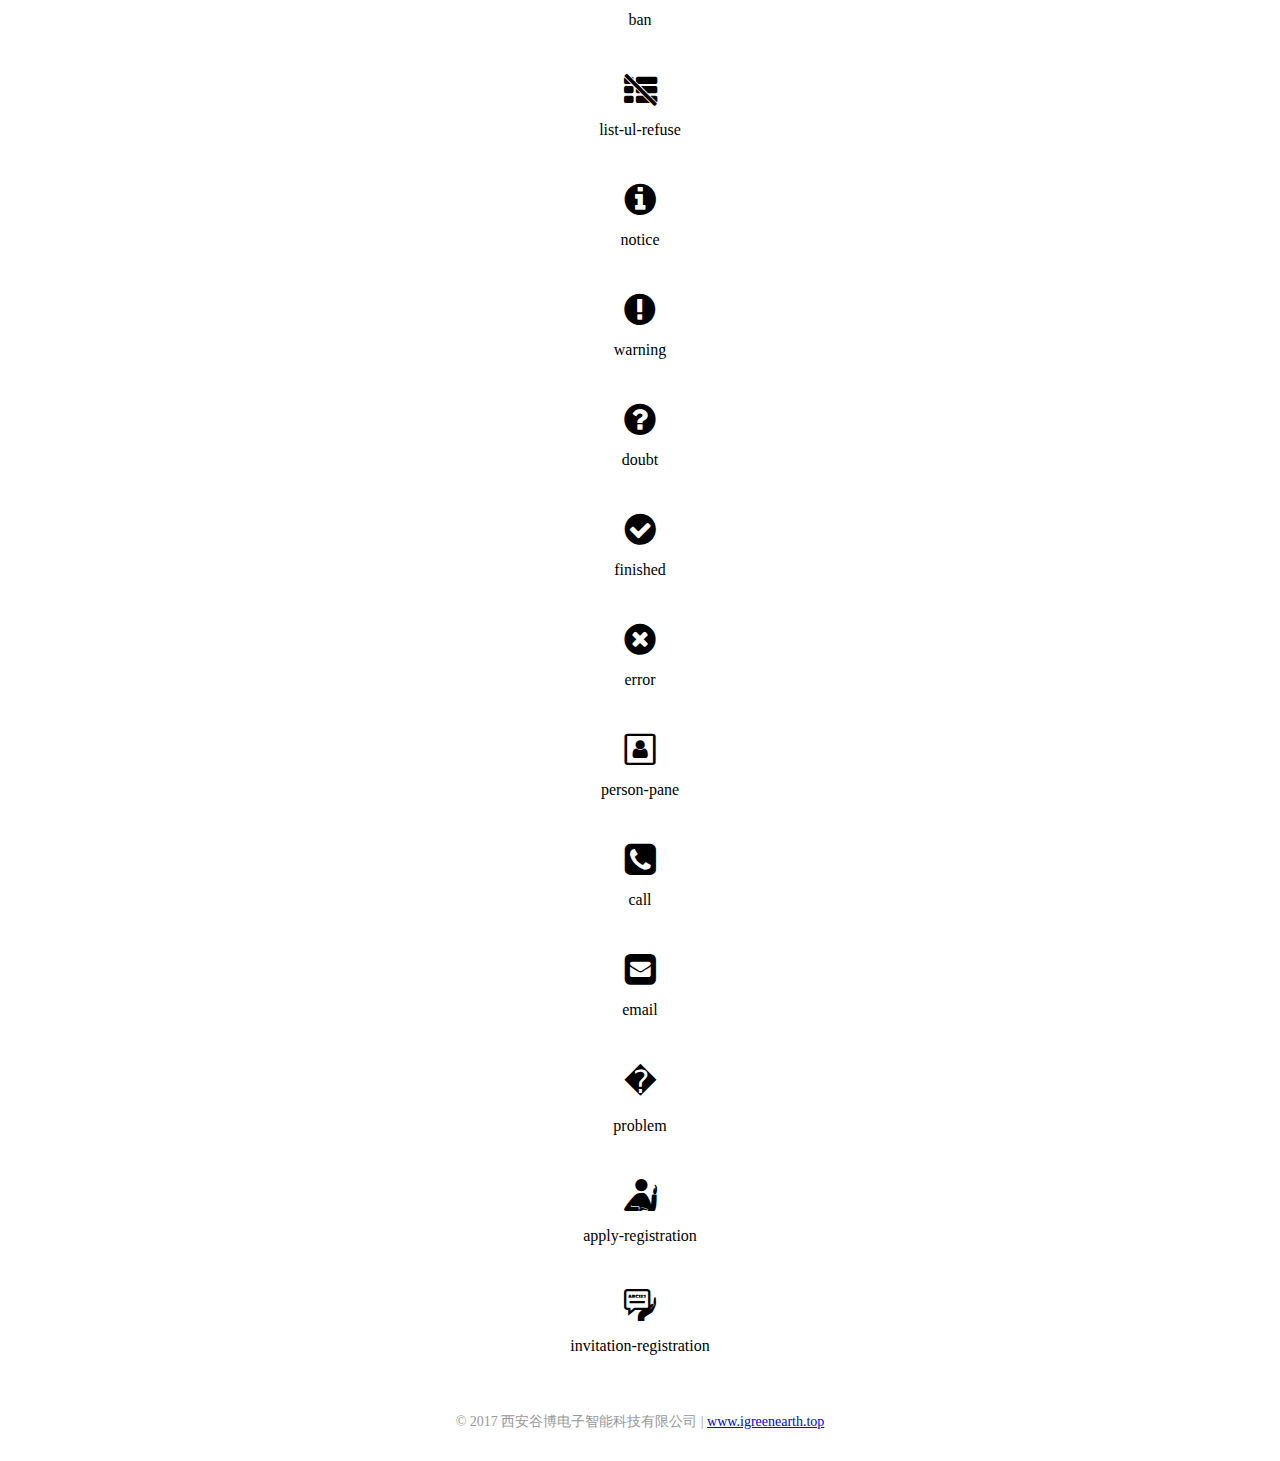
==== commit 5bfa5f65: "" ====
--- a/lib/wonou-icon/index.html
+++ b/lib/wonou-icon/index.html
@@ -11,4 +11,4 @@
 
     .icon {
       font-size: 32px;
-    }</style><link href=wonou-icon.css rel=stylesheet></head><body><div class=container><div class=card style="margin-top: 2rem"><div class="header bg-primary" style="padding: 1rem; margin-bottom: 1rem"><h1 style="text-align: center" class=bg-primary>WONOU ICON</h1><p style="text-align: center">WONOU UI 子项目 | 云平台字体图标库</p></div><div class=row style="padding: 0 10px"><div class=col-xs-4><div class=icon-container><span class="icon icon-wonou-logo"></span><p>wonou-logo</p></div></div><div class=col-xs-4><div class=icon-container><span class="icon icon-wonou-full-logo"></span><p>wonou-full-logo</p></div></div><div class=col-xs-4><div class=icon-container><span class="icon icon-water-logo"></span><p>water-logo</p></div></div><div class=col-xs-4><div class=icon-container><span class="icon icon-meteorological-logo"></span><p>meteorological-logo</p></div></div><div class=col-xs-4><div class=icon-container><span class="icon icon-intelligence-logo"></span><p>intelligence-logo</p></div></div><div class=col-xs-4><div class=icon-container><span class="icon icon-remote-sensing-logo"></span><p>remote-sensing-logo</p></div></div><div class=col-xs-4><div class=icon-container><span class="icon icon-setting-logo"></span><p>setting-logo</p></div></div><div class=col-xs-4><div class=icon-container><span class="icon icon-service-logo"></span><p>service-logo</p></div></div><div class=col-xs-4><div class=icon-container><span class="icon icon-analysis-logo"></span><p>analysis-logo</p></div></div><div class=col-xs-4><div class=icon-container><span class="icon icon-product-service-logo"></span><p>product-service-logo</p></div></div><div class=col-xs-4><div class=icon-container><span class="icon icon-disaster-monitoring-logo"></span><p>disaster-monitoring-logo</p></div></div><div class=col-xs-4><div class=icon-container><span class="icon icon-home-logo"></span><p>home-logo</p></div></div><div class=col-xs-4><div class=icon-container><span class="icon icon-database"></span><p>database</p></div></div><div class=col-xs-4><div class=icon-container><span class="icon icon-web"></span><p>web</p></div></div><div class=col-xs-4><div class=icon-container><span class="icon icon-export-table"></span><p>export-table</p></div></div><div class=col-xs-4><div class=icon-container><span class="icon icon-export-database-table"></span><p>export-database-table</p></div></div><div class=col-xs-4><div class=icon-container><span class="icon icon-import-database"></span><p>import-database</p></div></div><div class=col-xs-4><div class=icon-container><span class="icon icon-person"></span><p>person</p></div></div><div class=col-xs-4><div class=icon-container><span class="icon icon-building"></span><p>building</p></div></div><div class=col-xs-4><div class=icon-container><span class="icon icon-hands"></span><p>hands</p></div></div><div class=col-xs-4><div class=icon-container><span class="icon icon-irr-logo"></span><p>irr-logo</p></div></div><div class=col-xs-4><div class=icon-container><span class="icon icon-setting"></span><p>setting</p></div></div><div class=col-xs-4><div class=icon-container><span class="icon icon-kit"></span><p>kit</p></div></div><div class=col-xs-4><div class=icon-container><span class="icon icon-phd"></span><p>phd</p></div></div><div class=col-xs-4><div class=icon-container><span class="icon icon-full-screen"></span><p>full-screen</p></div></div><div class=col-xs-4><div class=icon-container><span class="icon icon-full-screen-close"></span><p>full-screen-close</p></div></div><div class=col-xs-4><div class=icon-container><span class="icon icon-scroll-up"></span><p>scroll-up</p></div></div><div class=col-xs-4><div class=icon-container><span class="icon icon-scroll-down"></span><p>scroll-down</p></div></div><div class=col-xs-4><div class=icon-container><span class="icon icon-setting-gear"></span><p>setting-gear</p></div></div><div class=col-xs-4><div class=icon-container><span class="icon icon-back-quick"></span><p>back-quick</p></div></div><div class=col-xs-4><div class=icon-container><span class="icon icon-back"></span><p>back</p></div></div><div class=col-xs-4><div class=icon-container><span class="icon icon-close"></span><p>close</p></div></div><div class=col-xs-4><div class=icon-container><span class="icon icon-pencil"></span><p>pencil</p></div></div><div class=col-xs-4><div class=icon-container><span class="icon icon-marker"></span><p>marker</p></div></div><div class=col-xs-4><div class=icon-container><span class="icon icon-time"></span><p>time</p></div></div><div class=col-xs-4><div class=icon-container><span class="icon icon-keyborad"></span><p>keyborad</p></div></div><div class=col-xs-4><div class=icon-container><span class="icon icon-calendar"></span><p>calendar</p></div></div><div class=col-xs-4><div class=icon-container><span class="icon icon-download"></span><p>download</p></div></div><div class=col-xs-4><div class=icon-container><span class="icon icon-plus"></span><p>plus</p></div></div><div class=col-xs-4><div class=icon-container><span class="icon icon-img"></span><p>img</p></div></div><div class=col-xs-4><div class=icon-container><span class="icon icon-eye"></span><p>eye</p></div></div><div class=col-xs-4><div class=icon-container><span class="icon icon-eye-disable"></span><p>eye-disable</p></div></div><div class=col-xs-4><div class=icon-container><span class="icon icon-arrow-up"></span><p>arrow-up</p></div></div><div class=col-xs-4><div class=icon-container><span class="icon icon-arrow-top-right"></span><p>arrow-top-right</p></div></div><div class=col-xs-4><div class=icon-container><span class="icon icon-arrow-right"></span><p>arrow-right</p></div></div><div class=col-xs-4><div class=icon-container><span class="icon icon-arrow-lower-right"></span><p>arrow-lower-right</p></div></div><div class=col-xs-4><div class=icon-container><span class="icon icon-arrow-down"></span><p>arrow-down</p></div></div><div class=col-xs-4><div class=icon-container><span class="icon icon-arrow-lower-left"></span><p>arrow-lower-left</p></div></div><div class=col-xs-4><div class=icon-container><span class="icon icon-arrow-left"></span><p>arrow-left</p></div></div><div class=col-xs-4><div class=icon-container><span class="icon icon-arrow-top-left"></span><p>arrow-top-left</p></div></div><div class=col-xs-4><div class=icon-container><span class="icon icon-doublearrow-up"></span><p>doublearrow-up</p></div></div><div class=col-xs-4><div class=icon-container><span class="icon icon-doublearrow-down"></span><p>doublearrow-down</p></div></div><div class=col-xs-4><div class=icon-container><span class="icon icon-doublearrow-left"></span><p>doublearrow-left</p></div></div><div class=col-xs-4><div class=icon-container><span class="icon icon-doublearrow-right"></span><p>doublearrow-right</p></div></div><div class=col-xs-4><div class=icon-container><span class="icon icon-card"></span><p>card</p></div></div><div class=col-xs-4><div class=icon-container><span class="icon icon-map"></span><p>map</p></div></div><div class=col-xs-4><div class=icon-container><span class="icon icon-flood-drought"></span><p>flood-drought</p></div></div><div class=col-xs-4><div class=icon-container><span class="icon icon-project"></span><p>project</p></div></div><div class=col-xs-4><div class=icon-container><span class="icon icon-policy"></span><p>policy</p></div></div><div class=col-xs-4><div class=icon-container><span class="icon icon-arrow-o-up"></span><p>arrow-o-up</p></div></div><div class=col-xs-4><div class=icon-container><span class="icon icon-arrow-o-down"></span><p>arrow-o-down</p></div></div><div class=col-xs-4><div class=icon-container><span class="icon icon-arrow-o-left"></span><p>arrow-o-left</p></div></div><div class=col-xs-4><div class=icon-container><span class="icon icon-arrow-o-right"></span><p>arrow-o-right</p></div></div><div class=col-xs-4><div class=icon-container><span class="icon icon-arrow-thin-left"></span><p>arrow-thin-left</p></div></div><div class=col-xs-4><div class=icon-container><span class="icon icon-arrow-thin-right"></span><p>arrow-thin-right</p></div></div><div class=col-xs-4><div class=icon-container><span class="icon icon-previous"></span><p>previous</p></div></div><div class=col-xs-4><div class=icon-container><span class="icon icon-draw-back"></span><p>draw-back</p></div></div><div class=col-xs-4><div class=icon-container><span class="icon icon-forward"></span><p>forward</p></div></div><div class=col-xs-4><div class=icon-container><span class="icon icon-next"></span><p>next</p></div></div><div class=col-xs-4><div class=icon-container><span class="icon icon-arrow-circle-up"></span><p>arrow-circle-up</p></div></div><div class=col-xs-4><div class=icon-container><span class="icon icon-arrow-circle-down"></span><p>arrow-circle-down</p></div></div><div class=col-xs-4><div class=icon-container><span class="icon icon-drip"></span><p>drip</p></div></div><div class=col-xs-4><div class=icon-container><span class="icon icon-enlarge"></span><p>enlarge</p></div></div><div class=col-xs-4><div class=icon-container><span class="icon icon-shrink"></span><p>shrink</p></div></div><div class=col-xs-4><div class=icon-container><span class="icon icon-scanning"></span><p>scanning</p></div></div><div class=col-xs-4><div class=icon-container><span class="icon icon-trash"></span><p>trash</p></div></div><div class=col-xs-4><div class=icon-container><span class="icon icon-minus-circle"></span><p>minus-circle</p></div></div><div class=col-xs-4><div class=icon-container><span class="icon icon-plus-circle"></span><p>plus-circle</p></div></div><div class=col-xs-4><div class=icon-container><span class="icon icon-list-ul"></span><p>list-ul</p></div></div><div class=col-xs-4><div class=icon-container><span class="icon icon-renovate"></span><p>renovate</p></div></div><div class=col-xs-4><div class=icon-container><span class="icon icon-arrow-triangle-up"></span><p>arrow-triangle-up</p></div></div><div class=col-xs-4><div class=icon-container><span class="icon icon-arrow-triangle-down"></span><p>arrow-triangle-down</p></div></div><div class=col-xs-4><div class=icon-container><span class="icon icon-arrow-triangle-left"></span><p>arrow-triangle-left</p></div></div><div class=col-xs-4><div class=icon-container><span class="icon icon-arrow-triangle-right"></span><p>arrow-triangle-right</p></div></div><div class=col-xs-4><div class=icon-container><span class="icon icon-voice"></span><p>voice</p></div></div><div class=col-xs-4><div class=icon-container><span class="icon icon-ban"></span><p>ban</p></div></div><div class=col-xs-4><div class=icon-container><span class="icon icon-list-ul-refuse"></span><p>list-ul-refuse</p></div></div><div class=col-xs-4><div class=icon-container><span class="icon icon-notice"></span><p>notice</p></div></div><div class=col-xs-4><div class=icon-container><span class="icon icon-warning"></span><p>warning</p></div></div><div class=col-xs-4><div class=icon-container><span class="icon icon-doubt"></span><p>doubt</p></div></div><div class=col-xs-4><div class=icon-container><span class="icon icon-finished"></span><p>finished</p></div></div><div class=col-xs-4><div class=icon-container><span class="icon icon-error"></span><p>error</p></div></div><div class=col-xs-4><div class=icon-container><span class="icon icon-person-pane"></span><p>person-pane</p></div></div><div class=col-xs-4><div class=icon-container><span class="icon icon-call"></span><p>call</p></div></div><div class=col-xs-4><div class=icon-container><span class="icon icon-email"></span><p>email</p></div></div><div class=col-xs-4><div class=icon-container><span class="icon icon-problem"></span><p>problem</p></div></div></div><p style="text-align: center; color: #999; font-size: 14px; padding: 1rem">&copy; 2017 西安谷博电子智能科技有限公司 | <a href=http://www.igreenearth.top>www.igreenearth.top</a></p></div></div><script type=text/javascript src=app.js></script></body></html>+    }</style><link href=wonou-icon.css rel=stylesheet></head><body><div class=container><div class=card style="margin-top: 2rem;"><div class="header bg-primary" style="padding: 1rem; margin-bottom: 1rem;"><h1 style="text-align: center;" class=bg-primary>WONOU ICON</h1><p style="text-align: center;">WONOU UI 子项目 | 云平台字体图标库</p></div><div class=row style="padding: 0 10px;"><div class=col-xs-4><div class=icon-container><span class="icon icon-wonou-logo"></span><p>wonou-logo</p></div></div><div class=col-xs-4><div class=icon-container><span class="icon icon-wonou-full-logo"></span><p>wonou-full-logo</p></div></div><div class=col-xs-4><div class=icon-container><span class="icon icon-water-logo"></span><p>water-logo</p></div></div><div class=col-xs-4><div class=icon-container><span class="icon icon-meteorological-logo"></span><p>meteorological-logo</p></div></div><div class=col-xs-4><div class=icon-container><span class="icon icon-intelligence-logo"></span><p>intelligence-logo</p></div></div><div class=col-xs-4><div class=icon-container><span class="icon icon-remote-sensing-logo"></span><p>remote-sensing-logo</p></div></div><div class=col-xs-4><div class=icon-container><span class="icon icon-setting-logo"></span><p>setting-logo</p></div></div><div class=col-xs-4><div class=icon-container><span class="icon icon-service-logo"></span><p>service-logo</p></div></div><div class=col-xs-4><div class=icon-container><span class="icon icon-analysis-logo"></span><p>analysis-logo</p></div></div><div class=col-xs-4><div class=icon-container><span class="icon icon-product-service-logo"></span><p>product-service-logo</p></div></div><div class=col-xs-4><div class=icon-container><span class="icon icon-disaster-monitoring-logo"></span><p>disaster-monitoring-logo</p></div></div><div class=col-xs-4><div class=icon-container><span class="icon icon-home-logo"></span><p>home-logo</p></div></div><div class=col-xs-4><div class=icon-container><span class="icon icon-database"></span><p>database</p></div></div><div class=col-xs-4><div class=icon-container><span class="icon icon-web"></span><p>web</p></div></div><div class=col-xs-4><div class=icon-container><span class="icon icon-export-table"></span><p>export-table</p></div></div><div class=col-xs-4><div class=icon-container><span class="icon icon-export-database-table"></span><p>export-database-table</p></div></div><div class=col-xs-4><div class=icon-container><span class="icon icon-import-database"></span><p>import-database</p></div></div><div class=col-xs-4><div class=icon-container><span class="icon icon-person"></span><p>person</p></div></div><div class=col-xs-4><div class=icon-container><span class="icon icon-building"></span><p>building</p></div></div><div class=col-xs-4><div class=icon-container><span class="icon icon-hands"></span><p>hands</p></div></div><div class=col-xs-4><div class=icon-container><span class="icon icon-irr-logo"></span><p>irr-logo</p></div></div><div class=col-xs-4><div class=icon-container><span class="icon icon-setting"></span><p>setting</p></div></div><div class=col-xs-4><div class=icon-container><span class="icon icon-kit"></span><p>kit</p></div></div><div class=col-xs-4><div class=icon-container><span class="icon icon-phd"></span><p>phd</p></div></div><div class=col-xs-4><div class=icon-container><span class="icon icon-full-screen"></span><p>full-screen</p></div></div><div class=col-xs-4><div class=icon-container><span class="icon icon-full-screen-close"></span><p>full-screen-close</p></div></div><div class=col-xs-4><div class=icon-container><span class="icon icon-scroll-up"></span><p>scroll-up</p></div></div><div class=col-xs-4><div class=icon-container><span class="icon icon-scroll-down"></span><p>scroll-down</p></div></div><div class=col-xs-4><div class=icon-container><span class="icon icon-setting-gear"></span><p>setting-gear</p></div></div><div class=col-xs-4><div class=icon-container><span class="icon icon-back-quick"></span><p>back-quick</p></div></div><div class=col-xs-4><div class=icon-container><span class="icon icon-back"></span><p>back</p></div></div><div class=col-xs-4><div class=icon-container><span class="icon icon-close"></span><p>close</p></div></div><div class=col-xs-4><div class=icon-container><span class="icon icon-pencil"></span><p>pencil</p></div></div><div class=col-xs-4><div class=icon-container><span class="icon icon-marker"></span><p>marker</p></div></div><div class=col-xs-4><div class=icon-container><span class="icon icon-time"></span><p>time</p></div></div><div class=col-xs-4><div class=icon-container><span class="icon icon-keyborad"></span><p>keyborad</p></div></div><div class=col-xs-4><div class=icon-container><span class="icon icon-calendar"></span><p>calendar</p></div></div><div class=col-xs-4><div class=icon-container><span class="icon icon-download"></span><p>download</p></div></div><div class=col-xs-4><div class=icon-container><span class="icon icon-plus"></span><p>plus</p></div></div><div class=col-xs-4><div class=icon-container><span class="icon icon-img"></span><p>img</p></div></div><div class=col-xs-4><div class=icon-container><span class="icon icon-eye"></span><p>eye</p></div></div><div class=col-xs-4><div class=icon-container><span class="icon icon-eye-disable"></span><p>eye-disable</p></div></div><div class=col-xs-4><div class=icon-container><span class="icon icon-arrow-up"></span><p>arrow-up</p></div></div><div class=col-xs-4><div class=icon-container><span class="icon icon-arrow-top-right"></span><p>arrow-top-right</p></div></div><div class=col-xs-4><div class=icon-container><span class="icon icon-arrow-right"></span><p>arrow-right</p></div></div><div class=col-xs-4><div class=icon-container><span class="icon icon-arrow-lower-right"></span><p>arrow-lower-right</p></div></div><div class=col-xs-4><div class=icon-container><span class="icon icon-arrow-down"></span><p>arrow-down</p></div></div><div class=col-xs-4><div class=icon-container><span class="icon icon-arrow-lower-left"></span><p>arrow-lower-left</p></div></div><div class=col-xs-4><div class=icon-container><span class="icon icon-arrow-left"></span><p>arrow-left</p></div></div><div class=col-xs-4><div class=icon-container><span class="icon icon-arrow-top-left"></span><p>arrow-top-left</p></div></div><div class=col-xs-4><div class=icon-container><span class="icon icon-doublearrow-up"></span><p>doublearrow-up</p></div></div><div class=col-xs-4><div class=icon-container><span class="icon icon-doublearrow-down"></span><p>doublearrow-down</p></div></div><div class=col-xs-4><div class=icon-container><span class="icon icon-doublearrow-left"></span><p>doublearrow-left</p></div></div><div class=col-xs-4><div class=icon-container><span class="icon icon-doublearrow-right"></span><p>doublearrow-right</p></div></div><div class=col-xs-4><div class=icon-container><span class="icon icon-card"></span><p>card</p></div></div><div class=col-xs-4><div class=icon-container><span class="icon icon-map"></span><p>map</p></div></div><div class=col-xs-4><div class=icon-container><span class="icon icon-flood-drought"></span><p>flood-drought</p></div></div><div class=col-xs-4><div class=icon-container><span class="icon icon-project"></span><p>project</p></div></div><div class=col-xs-4><div class=icon-container><span class="icon icon-policy"></span><p>policy</p></div></div><div class=col-xs-4><div class=icon-container><span class="icon icon-arrow-o-up"></span><p>arrow-o-up</p></div></div><div class=col-xs-4><div class=icon-container><span class="icon icon-arrow-o-down"></span><p>arrow-o-down</p></div></div><div class=col-xs-4><div class=icon-container><span class="icon icon-arrow-o-left"></span><p>arrow-o-left</p></div></div><div class=col-xs-4><div class=icon-container><span class="icon icon-arrow-o-right"></span><p>arrow-o-right</p></div></div><div class=col-xs-4><div class=icon-container><span class="icon icon-arrow-thin-left"></span><p>arrow-thin-left</p></div></div><div class=col-xs-4><div class=icon-container><span class="icon icon-arrow-thin-right"></span><p>arrow-thin-right</p></div></div><div class=col-xs-4><div class=icon-container><span class="icon icon-previous"></span><p>previous</p></div></div><div class=col-xs-4><div class=icon-container><span class="icon icon-draw-back"></span><p>draw-back</p></div></div><div class=col-xs-4><div class=icon-container><span class="icon icon-forward"></span><p>forward</p></div></div><div class=col-xs-4><div class=icon-container><span class="icon icon-next"></span><p>next</p></div></div><div class=col-xs-4><div class=icon-container><span class="icon icon-arrow-circle-up"></span><p>arrow-circle-up</p></div></div><div class=col-xs-4><div class=icon-container><span class="icon icon-arrow-circle-down"></span><p>arrow-circle-down</p></div></div><div class=col-xs-4><div class=icon-container><span class="icon icon-drip"></span><p>drip</p></div></div><div class=col-xs-4><div class=icon-container><span class="icon icon-enlarge"></span><p>enlarge</p></div></div><div class=col-xs-4><div class=icon-container><span class="icon icon-shrink"></span><p>shrink</p></div></div><div class=col-xs-4><div class=icon-container><span class="icon icon-scanning"></span><p>scanning</p></div></div><div class=col-xs-4><div class=icon-container><span class="icon icon-trash"></span><p>trash</p></div></div><div class=col-xs-4><div class=icon-container><span class="icon icon-minus-circle"></span><p>minus-circle</p></div></div><div class=col-xs-4><div class=icon-container><span class="icon icon-plus-circle"></span><p>plus-circle</p></div></div><div class=col-xs-4><div class=icon-container><span class="icon icon-list-ul"></span><p>list-ul</p></div></div><div class=col-xs-4><div class=icon-container><span class="icon icon-renovate"></span><p>renovate</p></div></div><div class=col-xs-4><div class=icon-container><span class="icon icon-arrow-triangle-up"></span><p>arrow-triangle-up</p></div></div><div class=col-xs-4><div class=icon-container><span class="icon icon-arrow-triangle-down"></span><p>arrow-triangle-down</p></div></div><div class=col-xs-4><div class=icon-container><span class="icon icon-arrow-triangle-left"></span><p>arrow-triangle-left</p></div></div><div class=col-xs-4><div class=icon-container><span class="icon icon-arrow-triangle-right"></span><p>arrow-triangle-right</p></div></div><div class=col-xs-4><div class=icon-container><span class="icon icon-voice"></span><p>voice</p></div></div><div class=col-xs-4><div class=icon-container><span class="icon icon-ban"></span><p>ban</p></div></div><div class=col-xs-4><div class=icon-container><span class="icon icon-list-ul-refuse"></span><p>list-ul-refuse</p></div></div><div class=col-xs-4><div class=icon-container><span class="icon icon-notice"></span><p>notice</p></div></div><div class=col-xs-4><div class=icon-container><span class="icon icon-warning"></span><p>warning</p></div></div><div class=col-xs-4><div class=icon-container><span class="icon icon-doubt"></span><p>doubt</p></div></div><div class=col-xs-4><div class=icon-container><span class="icon icon-finished"></span><p>finished</p></div></div><div class=col-xs-4><div class=icon-container><span class="icon icon-error"></span><p>error</p></div></div><div class=col-xs-4><div class=icon-container><span class="icon icon-person-pane"></span><p>person-pane</p></div></div><div class=col-xs-4><div class=icon-container><span class="icon icon-call"></span><p>call</p></div></div><div class=col-xs-4><div class=icon-container><span class="icon icon-email"></span><p>email</p></div></div><div class=col-xs-4><div class=icon-container><span class="icon icon-problem"></span><p>problem</p></div></div><div class=col-xs-4><div class=icon-container><span class="icon icon-apply-registration"></span><p>apply-registration</p></div></div><div class=col-xs-4><div class=icon-container><span class="icon icon-invitation-registration"></span><p>invitation-registration</p></div></div></div><p style="text-align: center; color: #999; font-size: 14px; padding: 1rem;">&copy; 2017 西安谷博电子智能科技有限公司 | <a href=http://www.igreenearth.top>www.igreenearth.top</a></p></div></div><script type=text/javascript src=app.js></script></body></html>